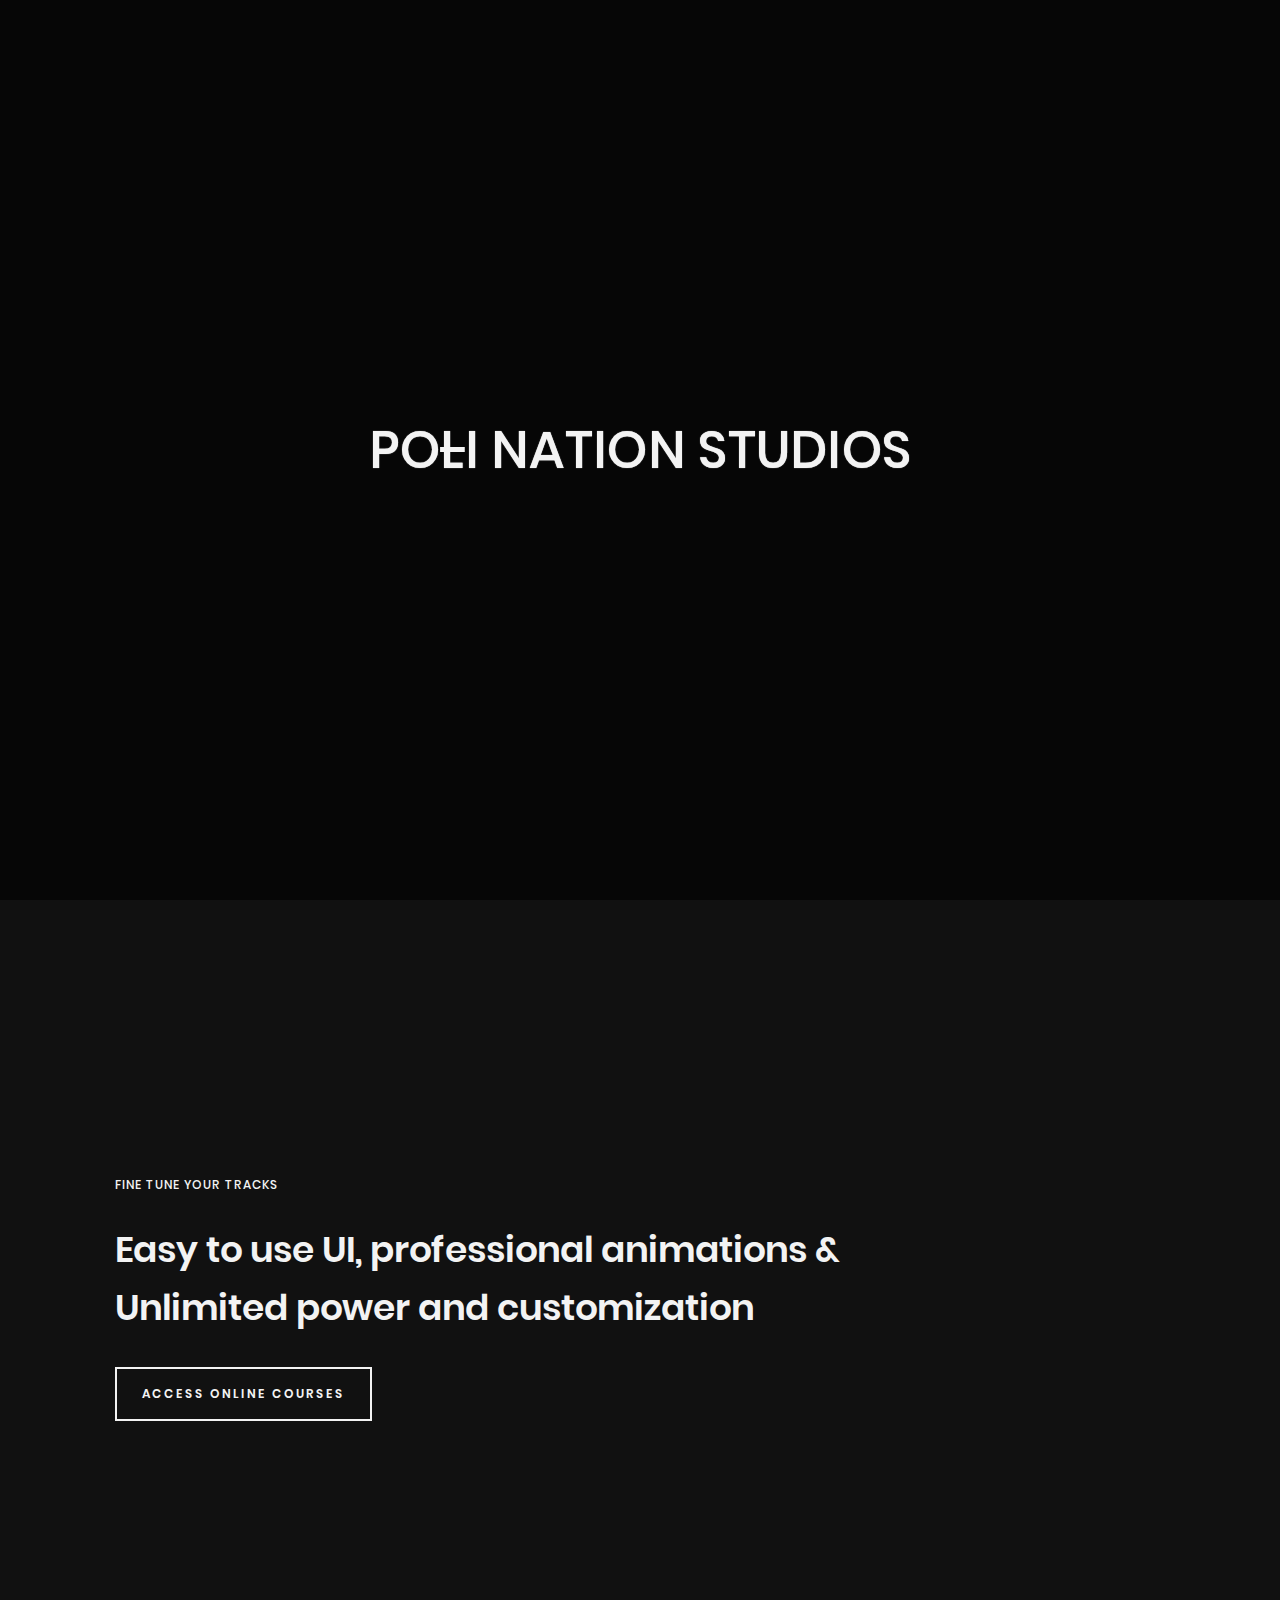
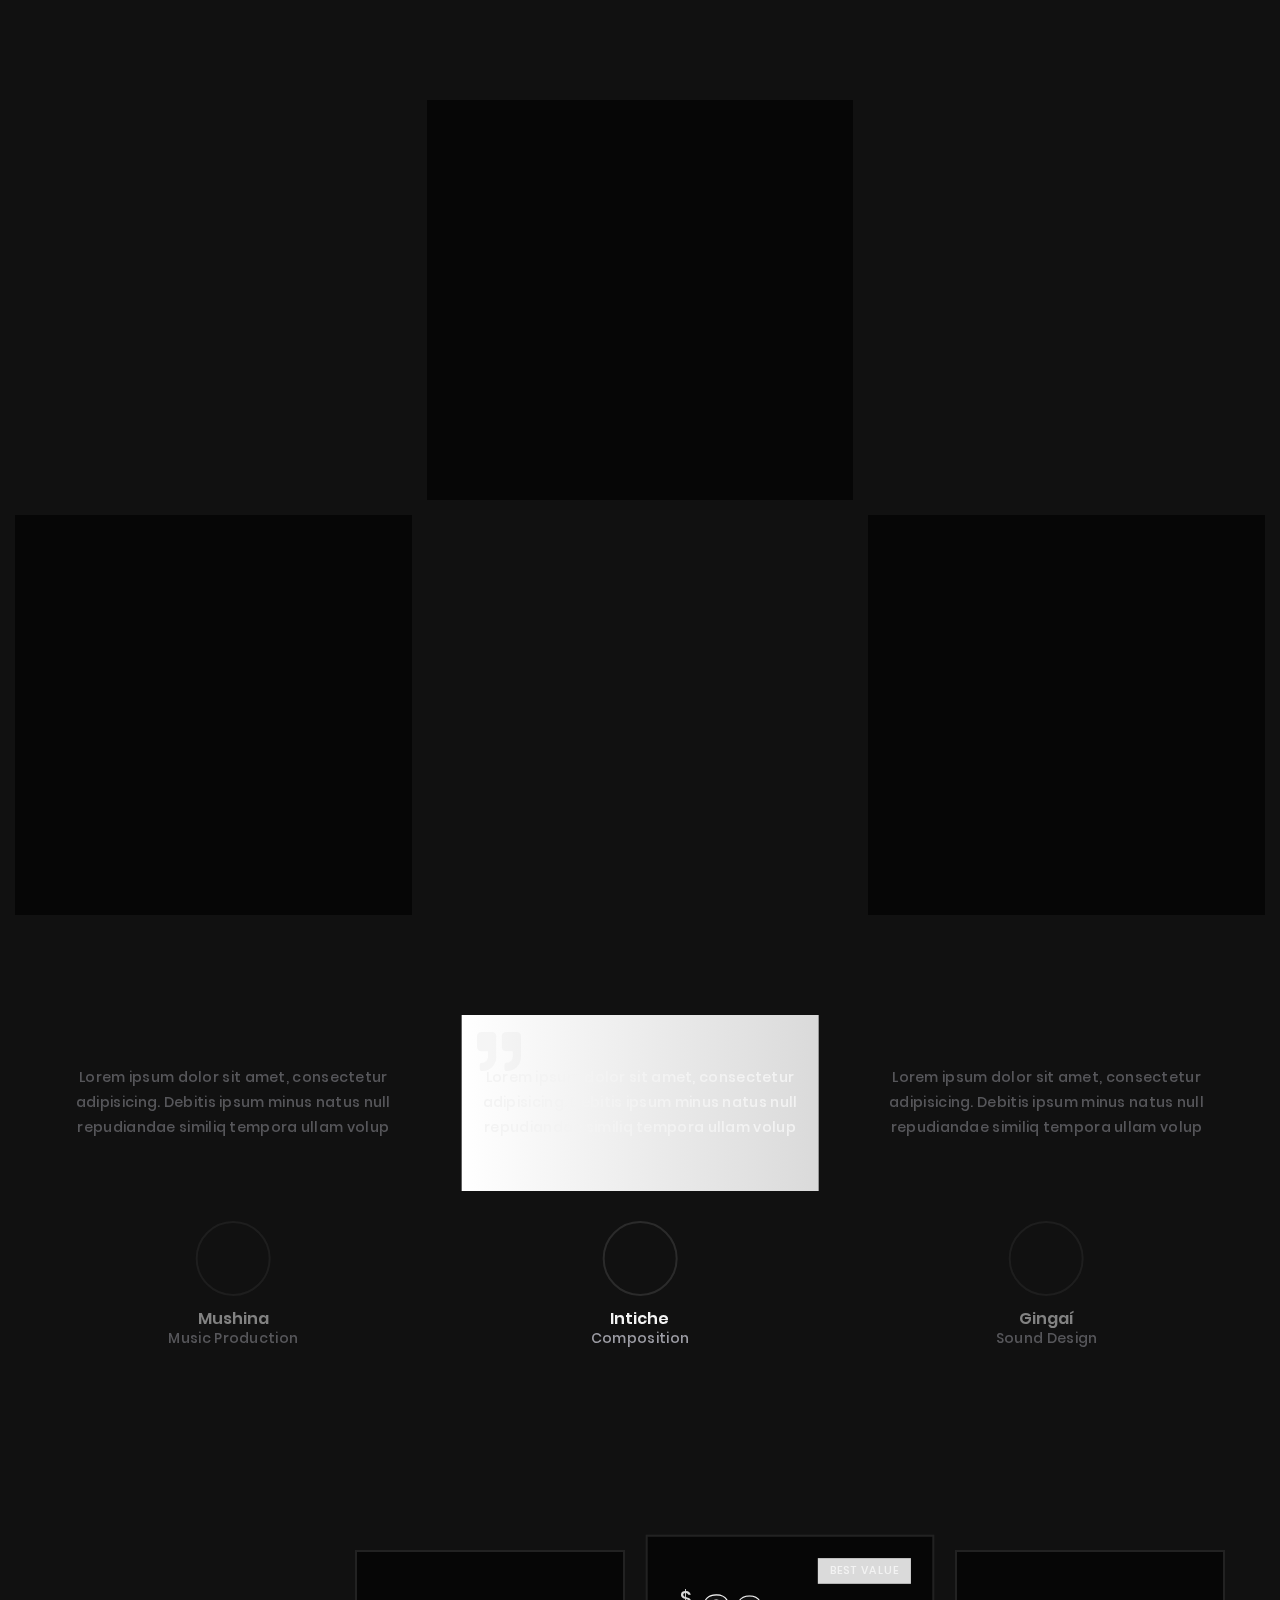
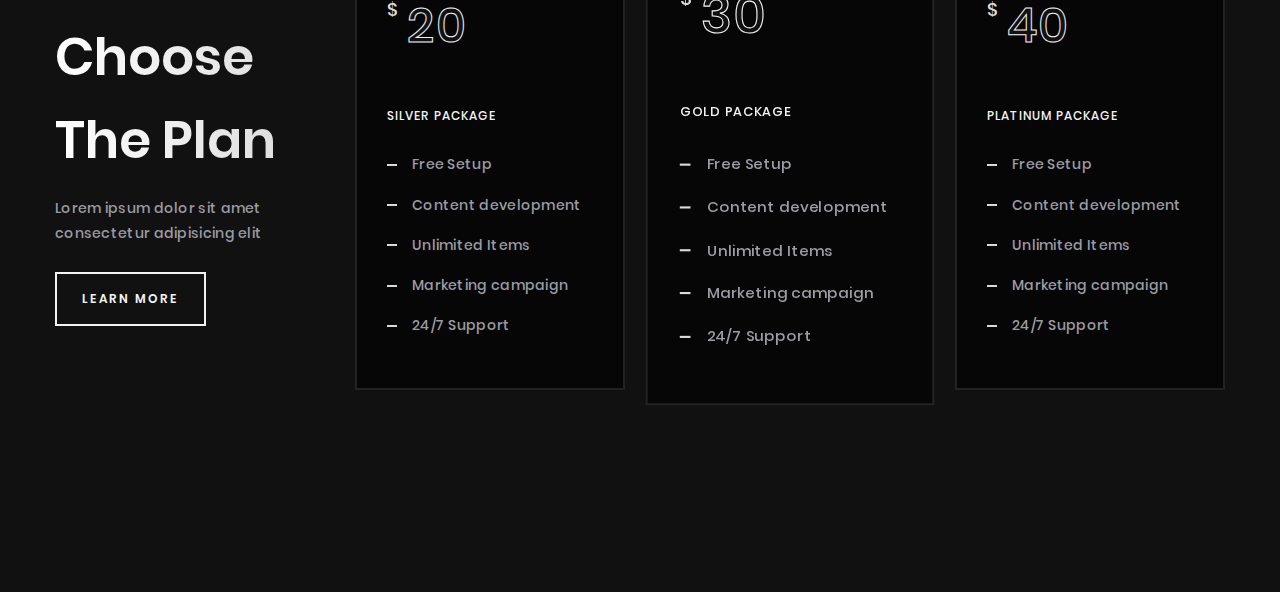
==== about.html @ a1be9262 "from template" ====
<!doctype html>
<html lang="zxx">

<head>
  <!-- HEAD START -->
  <meta charset="UTF-8">
  <meta name="viewport" content="width=device-width, initial-scale=1, maximum-scale=1">
  <meta http-equiv="x-ua-compatible" content="ie=edge">
  <meta name="apple-mobile-web-app-capable" content="yes" />
  <meta name="mobile-web-app-capable" content="yes">
  <meta name="apple-mobile-web-app-status-bar-style" content="black-transcluent">
  <meta name="format-detection" content="telephone=no">
  <title>PolliNation Studios</title>
  <!-- Font Awesome -->
  <link rel="stylesheet" href="css/font-awesome.min.css">
  <!-- Swiper -->
  <link rel="stylesheet" href="css/swiper.min.css">
  <!-- Magnific popup -->
  <link rel="stylesheet" href="css/magnific-popup.min.css">
  <!-- Plur-->
  <link rel="stylesheet" href="css/plyr.min.css">
  <!-- AOS -->
  <link rel="stylesheet" href="css/aos.min.css">
  <!-- Bootstrap-->
  <link rel="stylesheet" href="css/bootstrap.min.css">
  <!-- Jquery Ui-->
  <link rel="stylesheet" href="css/jquery-ui.min.css">
  <!-- Main css -->
  <link rel="stylesheet" href="css/main.css">
  <!-- HEAD END -->
</head>

<body>


  <!-- PAGE START -->
  <main class="page-wrapper">
    <!-- Page Loader -->
    <div class="page-loader">
      <p class="animate">Po<s>l</s>i Nation Studios</p>
    </div>
    <!-- Cursor -->
    <div class="cursor">
      <div class="cursor--inner cursor--inner-circle"></div>
      <div class="cursor--inner cursor--inner-text"></div>
    </div>
    <!-- Navbar -->
    <nav class="navigation-menu">
      <!-- LOGO -->
      <div class="inner-wrapper">
        <div class="navigation-menu--logo-wrapper navigation-button">
          <a href="index.html">
            <div class="logo-wrapper--image-wrapper">
              <img src="images/logo.png" alt="" class="img-fluid">
            </div>
          </a>
        </div>
        <div class="right-side">
          <!-- <div class="navigation-menu--sidebar-toggle navigation-button">
            <span></span>
            <span></span>
            <span></span>
          </div> -->
          <!-- <div class="navigation-menu--shopping-cart-dropdown navigation-button">
                    <div class="shopping-cart-dropdown--wrapper">
                        <div class="wrapper--shop-icon">
                            <i class="fas fa-shopping-bag"></i>
                            <p class="shop-icon--item-count">3</p>
                            <div class="wrapper--dropdown-content">
                                <ul>
                                    <li>
                                        <div class="image-wrapper">
                                            <a href="product-single.html">
                                                <img src="http://via.placeholder.com/1920x1280" alt="prod-1" class="img-fluid">
                                            </a>
                                        </div>
                                        <div class="information-side">
                                            <a href="product-single.html"><h6 class="information-side--title">IHiegger Phone</h6></a>
                                            <div class="information-side--price">
                                                <p class="price--quantity">1 x</p>
                                                <span>$49</span>
                                            </div>
                                        </div>
                                    </li>
                                    <li>
                                        <div class="image-wrapper">
                                            <a href="product-single.html">
                                                <img src="http://via.placeholder.com/1920x1280" alt="prod-1" class="img-fluid">
                                            </a>
                                        </div>
                                        <div class="information-side">
                                            <a href="product-single.html"><h6 class="information-side--title">Headphones</h6></a>
                                            <div class="information-side--price">
                                                <p class="price--quantity">2 x</p>
                                                <span>$59</span>
                                            </div>
                                        </div>
                                    </li>
                                    <li>
                                        <div class="image-wrapper">
                                            <a href="product-single.html">
                                                <img src="http://via.placeholder.com/1920x1280" alt="prod-1" class="img-fluid">
                                            </a>
                                        </div>
                                        <div class="information-side">
                                            <a href="product-single.html"><h6 class="information-side--title">Brown Watch</h6></a>
                                            <div class="information-side--price">
                                                <p class="price--quantity">1 x</p>
                                                <span>$69</span>
                                            </div>
                                        </div>
                                    </li>
                                    <li>
                                        <div class="button-wrapper">
                                            <a href="shop.html" class="button btn-type-3">Checkout</a>
                                        </div>
                                    </li>
                                </ul>
                            </div>
                        </div>
                    </div>
                </div> -->
          <!-- Toggle-->
          <div class="navigation-menu--toggle-btn navigation-button">
            <div class="toggle-btn--menu">Menu</div>
            <div class="toggle-btn--wrapper-toggles">
              <div class="wrapper-toggles--one"></div>
              <div class="wrapper-toggles--two"></div>
              <div class="wrapper-toggles--three"></div>
            </div>
          </div>
        </div>
      </div>
      <!-- Main Menu-->
      <div
        class="navigation-menu--inner-wrapper bg-size-cover bg-position-center bg-attachment-fixed overlay black-overlay"
        style="background-image: url('images/DSCF8916.jpg'); background-size: auto; background-repeat: repeat;">
        <div class="inner-wrapper--menu-wrapper">
          <ul class="menu-wrapper--menu-list active-window">
            <li class="menu-item"><a href="index.html">Home</a></li>
            <li class="menu-item"><a href="about.html">About us</a></li>
            <li class="menu-item"><a href="portfolio.html">Portfolio</a></li>
          </ul>
        </div>
      </div>
      <div class="navigation--sidebar-panel">
        <div class="sidebar-panel-toggle-close">
          <i class="fa fa-times"></i>
        </div>
        <!-- <div class="sidebar-panel--inner-wrapper">
          <h5>Your cart is empty</h5>
          <div class="button-wrapper">
            <a href="shop.html" class="button btn-type-2">Go Shopping</a>
          </div> -->
      </div>
      </div>
    </nav>
    <!-- Page Content -->
    <div class="content-page-wrapper">
      <!-- Hero-Header -->
      <header class="hero-header-about">
        <div class="swiper-container swiper-hero-type-2">
          <div class="parallax-bg overlay black-overlay"
            style="background-image:url('https://cdn.discordapp.com/attachments/931262092617584670/946848588674252840/DSCF8959.jpg')"
            data-swiper-parallax="-23%"></div>
          <div class="swiper-wrapper">
            <div class="swiper-slide">
              <div class="hero-header--hero-content">
                <div class="container">
                  <div class="hero-content--hero-wrapper">
                    <div class="hero-wrapper--content">
                      <p class="content--hero-subtitle" data-swiper-parallax="-900">we work hard, we play hard</p>
                      <h1 class="content--hero-heading" data-swiper-parallax="-600">Wide range of web promotion services
                      </h1>
                      <div class="button-wrapper" data-swiper-parallax="-300">
                        <a class="button btn-type-1" href="blog-single.html">Learn More<i
                            class="fas fa-long-arrow-alt-right"></i></a>
                      </div>
                    </div>
                    <div class="hero-content--video-wrapper">
                      <div class="video-wrapper-type-1">
                        <a class="video-toggle-type-1 video-popup" href="#video-post-1">
                          <div class="play-btn-scale">
                            <i class="fa fa-play"></i>
                          </div>
                        </a>
                        <div id="video-post-1" class="white-popup-block mfp-hide mfp-fade">
                          <div class="modal-video-box">
                            <iframe src="https://www.youtube.com/embed/Sv511KEiIJQ" allowfullscreen></iframe>
                            <button title="Close (Esc)" type="button" class="mfp-close">×</button>
                          </div>
                        </div>
                      </div>
                    </div>
                  </div>
                  <div class="hero-wrapper--news">
                    <div class="row news--news-wrap">
                      <div class="col-xl-3 col-sm-6 news-wrapper--news-column rev-block animation-element"
                        data-swiper-parallax="-300">
                        <div class="news-column--author">
                          <a href="blog-single.html">
                            <h6>John Doe</h6>
                          </a>
                        </div>
                        <div class="news--news-description">
                          <a href="blog-single.html">
                            <p>Lorem ipsum dolor sit amet, consect adipisicing elit. Molestiae</p>
                          </a>
                        </div>
                      </div>
                      <div
                        class="col-xl-3 col-sm-6 news-wrapper--news-column rev-block animation-element second-animation"
                        data-swiper-parallax="-600">
                        <div class="news-column--author">
                          <a href="blog-single.html">
                            <h6>Maria Grey</h6>
                          </a>
                        </div>
                        <div class="news--news-description">
                          <a href="blog-single.html">
                            <p>Lorem ipsum dolor sit amet, consect adipisicing elit. Molestiae</p>
                          </a>
                        </div>
                      </div>
                      <div
                        class="col-xl-3 col-sm-6 news-wrapper--news-column rev-block animation-element third-animation"
                        data-swiper-parallax="-900">
                        <div class="news-column--author">
                          <a href="blog-single.html">
                            <h6>Sarah Smith</h6>
                          </a>
                        </div>
                        <div class="news--news-description">
                          <a href="blog-single.html">
                            <p>Lorem ipsum dolor sit amet, consect adipisicing elit. Molestiae</p>
                          </a>
                        </div>
                      </div>
                      <div
                        class="col-xl-3 col-sm-6 news-wrapper--news-column rev-block animation-element fourth-animation mb-0"
                        data-swiper-parallax="-1200">
                        <div class="news-column--author">
                          <a href="blog-single.html">
                            <h6>Cory Brook</h6>
                          </a>
                        </div>
                        <div class="news--news-description">
                          <a href="blog-single.html">
                            <p>Lorem ipsum dolor sit amet, consect adipisicing elit. Molestiae</p>
                          </a>
                        </div>
                      </div>
                    </div>
                  </div>
                </div>
              </div>
            </div>
            <div class="swiper-slide">
              <div class="hero-header--hero-content">
                <div class="container">
                  <div class="hero-content--hero-wrapper">
                    <div class="hero-wrapper--content">
                      <p class="content--hero-subtitle" data-swiper-parallax="-900">Don’t worry, you’re in safe hands
                      </p>
                      <h1 class="content--hero-heading" data-swiper-parallax="-600">We're your front-end focused partner
                      </h1>
                      <div class="button-wrapper" data-swiper-parallax="-300">
                        <a class="button btn-type-1" href="blog-single.html">Learn More<i
                            class="fas fa-long-arrow-alt-right"></i></a>
                      </div>
                    </div>
                    <div class="hero-content--video-wrapper">
                      <div class="video-wrapper-type-1">
                        <a class="video-toggle-type-1 video-popup" href="#video-post-1">
                          <div class="play-btn-scale">
                            <i class="fa fa-play"></i>
                          </div>
                        </a>
                        <div id="video-post-2" class="white-popup-block mfp-hide mfp-fade">
                          <div class="modal-video-box">
                            <iframe src="https://www.youtube.com/embed/Sv511KEiIJQ" allowfullscreen></iframe>
                            <button title="Close (Esc)" type="button" class="mfp-close">×</button>
                          </div>
                        </div>
                      </div>
                    </div>
                  </div>
                  <div class="hero-wrapper--news">
                    <div class="row news--news-wrap">
                      <div class="col-xl-3 col-sm-6 news-wrapper--news-column rev-block animation-element"
                        data-swiper-parallax="-300">
                        <div class="news-column--author">
                          <a href="blog-single.html">
                            <h6>John Doe</h6>
                          </a>
                        </div>
                        <div class="news--news-description">
                          <a href="blog-single.html">
                            <p>Lorem ipsum dolor sit amet, consect adipisicing elit. Molestiae</p>
                          </a>
                        </div>
                      </div>
                      <div
                        class="col-xl-3 col-sm-6 news-wrapper--news-column rev-block animation-element second-animation"
                        data-swiper-parallax="-600">
                        <div class="news-column--author">
                          <a href="blog-single.html">
                            <h6>Maria Grey</h6>
                          </a>
                        </div>
                        <div class="news--news-description">
                          <a href="blog-single.html">
                            <p>Lorem ipsum dolor sit amet, consect adipisicing elit. Molestiae</p>
                          </a>
                        </div>
                      </div>
                      <div
                        class="col-xl-3 col-sm-6 news-wrapper--news-column rev-block animation-element third-animation"
                        data-swiper-parallax="-900">
                        <div class="news-column--author">
                          <a href="blog-single.html">
                            <h6>Sarah Smith</h6>
                          </a>
                        </div>
                        <div class="news--news-description">
                          <a href="blog-single.html">
                            <p>Lorem ipsum dolor sit amet, consect adipisicing elit. Molestiae</p>
                          </a>
                        </div>
                      </div>
                      <div
                        class="col-xl-3 col-sm-6 news-wrapper--news-column rev-block animation-element fourth-animation mb-0"
                        data-swiper-parallax="-1200">
                        <div class="news-column--author">
                          <a href="blog-single.html">
                            <h6>Cory Brook</h6>
                          </a>
                        </div>
                        <div class="news--news-description">
                          <a href="blog-single.html">
                            <p>Lorem ipsum dolor sit amet, consect adipisicing elit. Molestiae</p>
                          </a>
                        </div>
                      </div>
                    </div>
                  </div>
                </div>
              </div>
            </div>
            <div class="swiper-slide">
              <div class="hero-header--hero-content">
                <div class="container">
                  <div class="hero-content--hero-wrapper">
                    <div class="hero-wrapper--content">
                      <p class="content--hero-subtitle" data-swiper-parallax="-900">Find more ideas for your projects
                      </p>
                      <h1 class="content--hero-heading" data-swiper-parallax="-600">We offer a full range of digital
                        marketing</h1>
                      <div class="button-wrapper" data-swiper-parallax="-300">
                        <a class="button btn-type-1" href="blog-single.html">Learn More<i
                            class="fas fa-long-arrow-alt-right"></i></a>
                      </div>
                    </div>
                    <div class="hero-content--video-wrapper">
                      <div class="video-wrapper-type-1">
                        <a class="video-toggle-type-1 video-popup" href="#video-post-1">
                          <div class="play-btn-scale">
                            <i class="fa fa-play"></i>
                          </div>
                        </a>
                        <div id="video-post-3" class="white-popup-block mfp-hide mfp-fade">
                          <div class="modal-video-box">
                            <iframe src="https://www.youtube.com/embed/Sv511KEiIJQ" allowfullscreen></iframe>
                            <button title="Close (Esc)" type="button" class="mfp-close">×</button>
                          </div>
                        </div>
                      </div>
                    </div>
                  </div>
                  <div class="hero-wrapper--news">
                    <div class="row news--news-wrap">
                      <div class="col-xl-3 col-sm-6 news-wrapper--news-column rev-block animation-element"
                        data-swiper-parallax="-300">
                        <div class="news-column--author">
                          <a href="blog-single.html">
                            <h6>John Doe</h6>
                          </a>
                        </div>
                        <div class="news--news-description">
                          <a href="blog-single.html">
                            <p>Lorem ipsum dolor sit amet, consect adipisicing elit. Molestiae</p>
                          </a>
                        </div>
                      </div>
                      <div
                        class="col-xl-3 col-sm-6 news-wrapper--news-column rev-block animation-element second-animation"
                        data-swiper-parallax="-600">
                        <div class="news-column--author">
                          <a href="blog-single.html">
                            <h6>Maria Grey</h6>
                          </a>
                        </div>
                        <div class="news--news-description">
                          <a href="blog-single.html">
                            <p>Lorem ipsum dolor sit amet, consect adipisicing elit. Molestiae</p>
                          </a>
                        </div>
                      </div>
                      <div
                        class="col-xl-3 col-sm-6 news-wrapper--news-column rev-block animation-element third-animation"
                        data-swiper-parallax="-900">
                        <div class="news-column--author">
                          <a href="blog-single.html">
                            <h6>Sarah Smith</h6>
                          </a>
                        </div>
                        <div class="news--news-description">
                          <a href="blog-single.html">
                            <p>Lorem ipsum dolor sit amet, consect adipisicing elit. Molestiae</p>
                          </a>
                        </div>
                      </div>
                      <div
                        class="col-xl-3 col-sm-6 news-wrapper--news-column rev-block animation-element fourth-animation mb-0"
                        data-swiper-parallax="-1200">
                        <div class="news-column--author">
                          <a href="blog-single.html">
                            <h6>Cory Brook</h6>
                          </a>
                        </div>
                        <div class="news--news-description">
                          <a href="blog-single.html">
                            <p>Lorem ipsum dolor sit amet, consect adipisicing elit. Molestiae</p>
                          </a>
                        </div>
                      </div>
                    </div>
                  </div>
                </div>
              </div>
            </div>
          </div>
          <div class="swiper-button-prev-about"></div>
          <div class="swiper-button-next-about"></div>
        </div>
      </header>
      <!-- About quote -->
      <section class="about-section large-section">
        <div class="container">
          <div class="row">
            <div class="col">
              <div class="about-section--inner-wrapper">
                <div class="inner-wrapper--content-wrapper">
                  <div class="content-wrapper--quote-wrapper">
                    <div class="quote-wrapper--subtitle">
                      Fine tune your tracks
                    </div>
                    <div class="content-wrapper--title">
                      <h3>Easy to use UI, professional animations & Unlimited power and customization</h3>
                    </div>
                    <div class="button-wrapper">
                      <a class="button btn-type-2" href="index.html">Access online courses</a>
                    </div>
                  </div>
                </div>
                <div class="inner-wrapper--image-wrapper bg-size-cover bg-position-center"
                  style="background-image: url('https://cdn.discordapp.com/attachments/931262092617584670/946848247920615484/DSCF8947.jpg')">
                </div>
              </div>
            </div>
          </div>
        </div>
      </section>
      <!-- Info Banners-->
      <section class="info-banners-section">
        <div class="info-banners-type-1">
          <div class="container-fluid">
            <div class="row">
              <div class="col-xl-4">
                <div class="image-wrapper bg-size-cover bg-position-center"
                  style="background-image: url('https://static.wixstatic.com/media/e67b36_6e2a6144dbae4e78b1b3712f1353c117~mv2.jpg/v1/fill/w_1024,h_768,al_c,q_85,enc_auto/e67b36_6e2a6144dbae4e78b1b3712f1353c117~mv2.jpg')"></div>
              </div>
              <div class="col-xl-4 content-wrapper responsive-padding">
                <div class="black-background">
                  <div class="content-wrapper--content" data-aos="zoom-in" data-aos-delay="100"
                    data-aos-anchor-placement="top-bottom" data-aos-easing="ease-in-out" data-aos-duration="700">
                    <div class="content--number-wrapper heading-stroke">
                      <span>01</span>
                    </div>
                    <div class="content--description-wrapper">
                      <h5>Conscious Gatherings</h5>
                      <p>Lorem ipsum dolor suscipit sit sunt ame consectetur adipisicing. Earum consect</p>
                      <a href="blog-single.html" class="content-wrapper--link">
                        <p>Learn more</p>
                        <i class="fa fa-long-arrow-alt-right"></i>
                      </a>
                    </div>
                  </div>
                </div>
              </div>
              <div class="col-xl-4 info-banners-type-1--image-inner-wrapper">
                <div class="image-wrapper bg-size-cover bg-position-center"
                  style="background-image: url('https://static.wixstatic.com/media/e67b36_99efff871ff1436981b50fa97452399b~mv2.jpg/v1/fill/w_1024,h_768,al_c,q_85,enc_auto/e67b36_99efff871ff1436981b50fa97452399b~mv2.jpg')"></div>
              </div>
            </div>
            <div class="row second-row">
              <div class="col-xl-4 content-wrapper">
                <div class="black-background">
                  <div class="content-wrapper--content" data-aos="zoom-in" data-aos-delay="250"
                    data-aos-anchor-placement="top-bottom" data-aos-easing="ease-in-out" data-aos-duration="700">
                    <div class="content--number-wrapper heading-stroke">
                      <span>02</span>
                    </div>
                    <div class="content--description-wrapper">
                      <h5>Music Retreats</h5>
                      <p>Lorem ipsum dolor suscipit sit sunt ame consectetur adipisicing. Earum consect</p>
                      <a href="blog-single.html" class="content-wrapper--link">
                        <p>Learn more</p>
                        <i class="fa fa-long-arrow-alt-right"></i>
                      </a>
                    </div>
                  </div>
                </div>
              </div>
              <div class="col-xl-4 responsive-padding">
                <div class="image-wrapper bg-size-cover bg-position-center"
                  style="background-image: url('https://static.wixstatic.com/media/e67b36_7b329c564df14a1da469c50195173c81~mv2.jpg/v1/fill/w_1024,h_768,al_c,q_85,enc_auto/e67b36_7b329c564df14a1da469c50195173c81~mv2.jpg')"></div>
              </div>
              <div class="col-xl-4 content-wrapper">
                <div class="black-background">
                  <div class="content-wrapper--content" data-aos="zoom-in" data-aos-delay="350"
                    data-aos-anchor-placement="top-bottom" data-aos-easing="ease-in-out" data-aos-duration="700">
                    <div class="content--number-wrapper heading-stroke">
                      <span>03</span>
                    </div>
                    <div class="content--description-wrapper">
                      <h5>Ecstatic Dance</h5>
                      <p>Lorem ipsum dolor suscipit sit sunt ame consectetur adipisicing. Earum consect</p>
                      <a href="blog-single.html" class="content-wrapper--link">
                        <p>Learn more</p>
                        <i class="fa fa-long-arrow-alt-right"></i>
                      </a>
                    </div>
                  </div>
                </div>
              </div>
            </div>
          </div>
        </div>
      </section>

      <!-- Services -->
      <!-- <section class="services-about-section">
        <div class="container">
          <div class="row services-section--inner-wrapper">
            <div class="col-xl-3 section-heading padding-right">
              <h2 class="section-heading--title">
                Our Services
              </h2>
              <p class="section-heading--subtitle">
                Lorem ipsum dolor sit amet consectetur adipisicing elit
              </p>
              <div class="button-wrapper">
                <a class="button btn-type-2" href="product-single.html">Learn more</a>
              </div>
            </div>
            <div class="col-xl-9">
              <div class="row services-type-3">
                <div class="col-md-6">
                  <div class="services-type-3--inner-wrapper">
                    <div class="inner-wrapper--services-box">
                      <div class="services-box--content">
                        <i class="fas fa-space-shuttle"></i>
                        <h5>Super Fresh</h5>
                        <p>Lorem ipsum dolor sit amet, consectetur adipisici elite. Asperiores cupiditate eius esse
                          minus neque</p>
                      </div>
                    </div>
                  </div>
                </div>
                <div class="col-md-6">
                  <div class="services-type-3--inner-wrapper">
                    <div class="inner-wrapper--services-box">
                      <div class="services-box--content">
                        <i class="fab fa-napster"></i>
                        <h5>Media Planning</h5>
                        <p>Lorem ipsum dolor sit amet, consectetur adipisici elite. Asperiores cupiditate eius esse
                          minus neque</p>
                      </div>
                    </div>
                  </div>
                </div>
                <div class="col-md-6">
                  <div class="services-type-3--inner-wrapper">
                    <div class="inner-wrapper--services-box">
                      <div class="services-box--content">
                        <i class="fas fa-candy-cane"></i>
                        <h5>There For You</h5>
                        <p>Lorem ipsum dolor sit amet, consectetur adipisici elite. Asperiores cupiditate eius esse
                          minus neque</p>
                      </div>
                    </div>
                  </div>
                </div>
                <div class="col-md-6">
                  <div class="services-type-3--inner-wrapper mb-0">
                    <div class="inner-wrapper--services-box">
                      <div class="services-box--content">
                        <i class="fas fa-brain"></i>
                        <h5>Element Library</h5>
                        <p>Lorem ipsum dolor sit amet, consectetur adipisici elite. Asperiores cupiditate eius esse
                          minus neque</p>
                      </div>
                    </div>
                  </div>
                </div>
              </div>
            </div>
          </div>
        </div>
      </section> -->

      <!-- 3d hover images -->
      <!-- <section class="hover-images-section portfolio-metro">
        <div class="four-column-container">
          <div class="grid" data-grid-layout-mode="packery">
            <div class="grid--grid-item grid--grid-item-50">
              <div class="hover-images">
                <div class="grid-item--grid-inner tilt-wrapper" data-tilt-value="10" data-tilt-speed="1200"
                  data-tilt-scale="1" data-tilt-perspective="1300">
                  <img src="http://via.placeholder.com/1920x1280" class="img-fluid" alt="">
                  <a class="grid-inner--description-wrapper grid-inner--description-wrapper--big-image"
                    href="index.html">
                    <div class="description-wrapper--content">
                      <h5>Dancing Woman</h5>
                      <p>Learning to move</p>
                    </div>
                  </a>
                </div>
              </div>
            </div>
            <div class="grid--grid-item grid--grid-item-25">
              <div class="hover-images">
                <div class="grid-item--grid-inner tilt-wrapper" data-tilt-value="8" data-tilt-speed="1200"
                  data-tilt-scale="1" data-tilt-perspective="1300">
                  <img src="http://via.placeholder.com/1920x1280" class="img-fluid" alt="">
                  <a class="grid-inner--description-wrapper grid-inner--description-wrapper--small-image"
                    href="index.html">
                    <div class="description-wrapper--content">
                      <h5>Dark City</h5>
                      <p>Let's go for a walk</p>
                    </div>
                  </a>
                </div>
              </div>
            </div>
            <div class="grid--grid-item grid--grid-item-25">
              <div class="hover-images">
                <div class="grid-item--grid-inner tilt-wrapper" data-tilt-value="8" data-tilt-speed="1200"
                  data-tilt-scale="1" data-tilt-perspective="1300">
                  <img src="http://via.placeholder.com/1920x1280" class="img-fluid" alt="">
                  <a class="grid-inner--description-wrapper grid-inner--description-wrapper--small-image"
                    href="index.html">
                    <div class="description-wrapper--content">
                      <h5>Street Lights</h5>
                      <p>Looking at the landscape</p>
                    </div>
                  </a>
                </div>
              </div>
            </div>
            <div class="grid--grid-item grid--grid-item-25">
              <div class="hover-images">
                <div class="grid-item--grid-inner tilt-wrapper" data-tilt-value="8" data-tilt-speed="1200"
                  data-tilt-scale="1" data-tilt-perspective="1300">
                  <img src="http://via.placeholder.com/1920x1280" class="img-fluid" alt="">
                  <a class="grid-inner--description-wrapper grid-inner--description-wrapper--small-image"
                    href="index.html">
                    <div class="description-wrapper--content">
                      <h5>Lonely chairs</h5>
                      <p>Won't leave alone</p>
                    </div>
                  </a>
                </div>
              </div>
            </div>
            <div class="grid--grid-item grid--grid-item-25">
              <div class="hover-images">
                <div class="grid-item--grid-inner tilt-wrapper" data-tilt-value="8" data-tilt-speed="1200"
                  data-tilt-scale="1" data-tilt-perspective="1300">
                  <img src="http://via.placeholder.com/1920x1280" class="img-fluid" alt="">
                  <a class="grid-inner--description-wrapper grid-inner--description-wrapper--small-image"
                    href="index.html">
                    <div class="description-wrapper--content">
                      <h5>Highest mountain</h5>
                      <p>I don't like climbing</p>
                    </div>
                  </a>
                </div>
              </div>
            </div>
          </div>
        </div>
      </section> -->

      <!-- 2 Sides Section-->
      <!-- <section class="two-sides-section pt-0">
        <div class="container-fluid">
          <div class="row two-sides-section--inner-wrapper">
            <div class="col-md-5 col-sm-12 inner-wrapper--content-wrapper left-side">
              <div class="content-wrapper--description-box">
                <div class="description-box--description" data-aos="fade-up" data-aos-delay="100"
                  data-aos-anchor-placement="top-bottom" data-aos-easing="ease-in-out" data-aos-duration="700">
                  <h3>Design Quality</h3>
                  <p>Lorem ipsum dolor sit amet, consectetur adipisicing elit. Dicta, saepe voluptates. Amet eius harum
                    hic iusto omnis. Dignissimos dolor maiores officia possimus qui quia rem</p>
                  <div class="button-wrapper">
                    <a class="button btn-type-1" href="index.html">Explore Norto</a>
                  </div>
                </div>
              </div>
            </div>
            <div class="col-md-7 col-sm-12">
              <div class="inner-wrapper--image-wrapper bg-position-center bg-size-cover"
                style="background-image: url('http://via.placeholder.com/1920x1280')"></div>
            </div>
          </div>
        </div>
      </section> -->

      <!-- 2 Sides Section-->
      <!-- <section class="two-sides-section">
        <div class="container-fluid">
          <div class="row two-sides-section--inner-wrapper">
            <div class="col-md-7 col-sm-12">
              <div class="inner-wrapper--image-wrapper bg-position-center bg-size-cover"
                style="background-image: url('http://via.placeholder.com/1920x1280')"></div>
            </div>
            <div class="col-md-5 col-sm-12 inner-wrapper--content-wrapper right-side">
              <div class="content-wrapper--description-box">
                <div class="description-box--description" data-aos="fade-up" data-aos-delay="200"
                  data-aos-anchor-placement="top-bottom" data-aos-easing="ease-in-out" data-aos-duration="700">
                  <h3>Powerful Options</h3>
                  <p>Lorem ipsum dolor sit amet, consectetur adipisicing elit. Dicta, saepe voluptates. Amet eius harum
                    hic iusto omnis. Dignissimos dolor maiores officia possimus qui quia rem</p>
                  <div class="button-wrapper">
                    <a class="button btn-type-1" href="index.html">Explore Norto</a>
                  </div>
                </div>
              </div>
            </div>
          </div>
        </div>
      </section> -->

      <!-- Team section -->
      <!-- <section class="team black-section">
        <div class="container-fluid">
          <div class="team-type-1 row">
            <div class="col-lg-3 col-md-6 team-type-1--team-wrappper">
              <div class="member-wrapper">
                <div class="member-wrapper--img-wrapper">
                  <img src="http://via.placeholder.com/1920x1280" alt="" class="img-fluid">
                </div>
                <div class="member-wrapper--member-description">
                  <div class="member-description--content-wrapper">
                    <div class="content-wrapper--content">
                      <div class="content--author-wrapper">
                        <p class="content--position">Developer</p>
                        <h5 class="content--name">Sarah Smith</h5>
                      </div>
                      <div class="content--social-wrapper">
                        <a class="social-wrapper--social-box" href="index.html"><i class="fab fa-facebook-f"></i></a>
                        <a class="social-wrapper--social-box" href="index.html"><i class="fab fa-twitter"></i></a>
                        <a class="social-wrapper--social-box" href="index.html"><i class="fab fa-google-plus-g"></i></a>
                        <a class="social-wrapper--social-box" href="index.html"><i class="fab fa-linkedin-in"></i></a>
                        <a class="social-wrapper--social-box" href="index.html"><i class="fab fa-instagram"></i></a>
                      </div>
                    </div>
                  </div>
                </div>
              </div>
            </div>
            <div class="col-lg-3 col-md-6 team-type-1--team-wrappper">
              <div class="member-wrapper">
                <div class="member-wrapper--img-wrapper">
                  <img src="http://via.placeholder.com/1920x1280" alt="" class="img-fluid">
                </div>
                <div class="member-wrapper--member-description">
                  <div class="member-description--content-wrapper">
                    <div class="content-wrapper--content">
                      <div class="content--author-wrapper">
                        <p class="content--position">Director</p>
                        <h5 class="content--name">John Doe</h5>
                      </div>
                      <div class="content--social-wrapper">
                        <a class="social-wrapper--social-box" href="index.html"><i class="fab fa-facebook-f"></i></a>
                        <a class="social-wrapper--social-box" href="index.html"><i class="fab fa-twitter"></i></a>
                        <a class="social-wrapper--social-box" href="index.html"><i class="fab fa-google-plus-g"></i></a>
                        <a class="social-wrapper--social-box" href="index.html"><i class="fab fa-linkedin-in"></i></a>
                        <a class="social-wrapper--social-box" href="index.html"><i class="fab fa-instagram"></i></a>
                      </div>
                    </div>
                  </div>
                </div>
              </div>
            </div>
            <div class="col-lg-3 col-md-6 team-type-1--team-wrappper">
              <div class="member-wrapper">
                <div class="member-wrapper--img-wrapper">
                  <img src="http://via.placeholder.com/1920x1280" alt="" class="img-fluid">
                </div>
                <div class="member-wrapper--member-description">
                  <div class="member-description--content-wrapper">
                    <div class="content-wrapper--content">
                      <div class="content--author-wrapper">
                        <p class="content--position">Designer</p>
                        <h5 class="content--name">Kate Maruv</h5>
                      </div>
                      <div class="content--social-wrapper">
                        <a class="social-wrapper--social-box" href="index.html"><i class="fab fa-facebook-f"></i></a>
                        <a class="social-wrapper--social-box" href="index.html"><i class="fab fa-twitter"></i></a>
                        <a class="social-wrapper--social-box" href="index.html"><i class="fab fa-google-plus-g"></i></a>
                        <a class="social-wrapper--social-box" href="index.html"><i class="fab fa-linkedin-in"></i></a>
                        <a class="social-wrapper--social-box" href="index.html"><i class="fab fa-instagram"></i></a>
                      </div>
                    </div>
                  </div>
                </div>
              </div>
            </div>
            <div class="col-lg-3 col-md-6 team-type-1--team-wrappper">
              <div class="member-wrapper">
                <div class="member-wrapper--img-wrapper">
                  <img src="http://via.placeholder.com/1920x1280" alt="" class="img-fluid">
                </div>
                <div class="member-wrapper--member-description">
                  <div class="member-description--content-wrapper">
                    <div class="content-wrapper--content">
                      <div class="content--author-wrapper">
                        <p class="content--position">Manager</p>
                        <h5 class="content--name">Lina Black</h5>
                      </div>
                      <div class="content--social-wrapper">
                        <a class="social-wrapper--social-box" href="index.html"><i class="fab fa-facebook-f"></i></a>
                        <a class="social-wrapper--social-box" href="index.html"><i class="fab fa-twitter"></i></a>
                        <a class="social-wrapper--social-box" href="index.html"><i class="fab fa-google-plus-g"></i></a>
                        <a class="social-wrapper--social-box" href="index.html"><i class="fab fa-linkedin-in"></i></a>
                        <a class="social-wrapper--social-box" href="index.html"><i class="fab fa-instagram"></i></a>
                      </div>
                    </div>
                  </div>
                </div>
              </div>
            </div>
          </div>
        </div>
      </section> -->

      <!-- Recent posts -->
      <!-- <section class="recent-posts-section">
        <div class="container">
          <div class="row">
            <div class="col-lg-4 col-sm-12">
              <div class="recent-posts-type-2" style="background-image: url('http://via.placeholder.com/1920x1280')">
                <div class="recent-posts-wrapper--content-wrapper">
                  <div class="content-wrapper--content">
                    <a href="blog-single.html">
                      <h3>Powerful tools</h3>
                    </a>
                    <p>Lorem ipsum dolor sit amet, consectetur adipisicing elit. Aspernatur consequatur cumque
                      dignissimos dolor, eos itaquebi</p>
                  </div>
                  <a href="blog-single.html" class="content-wrapper--link">
                    <p>Read more</p>
                    <i class="fa fa-long-arrow-alt-right"></i>
                  </a>
                </div>
              </div>
            </div>
            <div class="col-lg-4 col-sm-12">
              <div class="recent-posts-type-2" style="background-image: url('http://via.placeholder.com/1920x1280')">
                <div class="recent-posts-wrapper--content-wrapper">
                  <div class="content-wrapper--content">
                    <a href="blog-single.html">
                      <h3>Norto Plugins</h3>
                    </a>
                    <p>Lorem ipsum dolor sit amet, consectetur adipisicing elit. Aspernatur consequatur cumque
                      dignissimos dolor, eos itaquebi</p>
                  </div>
                  <a href="blog-single.html" class="content-wrapper--link">
                    <p>Read more</p>
                    <i class="fa fa-long-arrow-alt-right"></i>
                  </a>
                </div>
              </div>
            </div>
            <div class="col-lg-4 col-sm-12">
              <div class="recent-posts-type-2 mb-0"
                style="background-image: url('http://via.placeholder.com/1920x1280')">
                <div class="recent-posts-wrapper--content-wrapper">
                  <div class="content-wrapper--content">
                    <a href="blog-single.html">
                      <h3>Live Support</h3>
                    </a>
                    <p>Lorem ipsum dolor sit amet, consectetur adipisicing elit. Aspernatur consequatur cumque
                      dignissimos dolor, eos itaquebi</p>
                  </div>
                  <a href="blog-single.html" class="content-wrapper--link">
                    <p>Read more</p>
                    <i class="fa fa-long-arrow-alt-right"></i>
                  </a>
                </div>
              </div>
            </div>
          </div>
        </div>
      </section> -->

      <!-- Testimonials slider -->
      <section class="testimonials-slider large-section">
        <div class="testimonials-type-2">
          <div class="container">
            <div class="swiper-container testimonials-slider-type-2">
              <div class="swiper-wrapper">
                <div class="swiper-slide">
                  <div class="testimolials-slider-type-2--testimonials-wrapper">
                    <div class="testimonials-wrapper--review">
                      <p>Lorem ipsum dolor sit amet, consectetur adipisicing. Debitis ipsum minus natus null repudiandae
                        similiq tempora ullam volup</p>
                    </div>
                    <div class="testimonials-wrapper--author-wrapper">
                      <div class="author-wrapper--author">
                        <div class="author--img-wrapper">
                          <img src="https://jk-studio-dev.com/templates/norto/images/team/team-1.jpg" alt="" class="img-fluid">
                        </div>
                        <h6>Intiche</h6>
                        <p>Composition</p>
                      </div>
                    </div>
                  </div>
                </div>
                <div class="swiper-slide">
                  <div class="testimolials-slider-type-2--testimonials-wrapper">
                    <div class="testimonials-wrapper--review">
                      <p>Lorem ipsum dolor sit amet, consectetur adipisicing. Debitis ipsum minus natus null repudiandae
                        similiq tempora ullam volup</p>
                    </div>
                    <div class="testimonials-wrapper--author-wrapper">
                      <div class="author-wrapper--author">
                        <div class="author--img-wrapper">
                          <img src="https://jk-studio-dev.com/templates/norto/images/team/team-2.jpg" alt="" class="img-fluid">
                        </div>
                        <h6>Gingaí</h6>
                        <p>Sound Design</p>
                      </div>
                    </div>
                  </div>
                </div>
                <div class="swiper-slide">
                  <div class="testimolials-slider-type-2--testimonials-wrapper">
                    <div class="testimonials-wrapper--review">
                      <p>Lorem ipsum dolor sit amet, consectetur adipisicing. Debitis ipsum minus natus null repudiandae
                        similiq tempora ullam volup</p>
                    </div>
                    <div class="testimonials-wrapper--author-wrapper">
                      <div class="author-wrapper--author">
                        <div class="author--img-wrapper">
                          <img src="https://jk-studio-dev.com/templates/norto/images/team/team-3.jpg" alt="" class="img-fluid">
                        </div>
                        <h6>Mushina</h6>
                        <p>Music Production</p>
                      </div>
                    </div>
                  </div>
                </div>
              </div>
            </div>
          </div>
        </div>
      </section>
      <!-- Counters -->
      <!-- <section class="counters large-section bg-size-cover bg-position-center overlay bg-attachment-fixed black-overlay"
        style="background-image: url('http://via.placeholder.com/1920x1280')">
        <div class="counters-type-1">
          <div class="container-fluid">
            <div class="row counters-wrapper counters-list-wrapper" data-animation-type="fade"
              data-animation-duration="3">
              <div class="col-sm-6 col-lg-3 counter-box inner-wrapper--counter-wrapper">
                <span class="counter--value" data-counter-value="423">0</span>
                <p class="counter-box--title-counter">Project Done</p>
              </div>
              <div class="col-sm-6 col-lg-3 counter-box inner-wrapper--counter-wrapper">
                <span class="counter--value" data-counter-value="397">0</span>
                <p class="counter-box--title-counter">Happy Clients</p>
              </div>
              <div class="col-md-6 col-lg-3 counter-box inner-wrapper--counter-wrapper">
                <span class="counter--value" data-counter-value="119">0</span>
                <p class="counter-box--title-counter">Awards Won</p>
              </div>
              <div class="col-sm-6 col-lg-3 counter-box inner-wrapper--counter-wrapper">
                <span class="counter--value" data-counter-value="399">0</span>
                <p class="counter-box--title-counter">Photos Taken</p>
              </div>
            </div>
          </div>
        </div>
      </section> -->
      
      <!-- Pricing tables -->
      <section class="pricing-tables-section">
        <div class="container">
          <div class="row pricing-tables-section--wrapper">
            <div class="col-xl-3 section-heading padding-right">
              <h2 class="section-heading--title">
                Choose The Plan
              </h2>
              <p class="section-heading--subtitle">
                Lorem ipsum dolor sit amet consectetur adipisicing elit
              </p>
              <div class="button-wrapper">
                <a class="button btn-type-2" href="product-single.html">Learn more</a>
              </div>
            </div>
            <div class="col-xl-9">
              <div class="row pricing-tables-type-1">
                <div class="col-xl-4 col-lg-6">
                  <a href="about.html">
                    <div class="pricing-table-wrapper--pricing-table">

                      <div class="pricing-table--pricing-header heading-stroke">
                        <p>$</p> <span class="pricing-header--price">20</span>
                      </div>
                      <p class="pricing-header--pricing-type">Silver package</p>
                      <ul class="list-type-1">
                        <li>
                          <p>Free Setup</p>
                        </li>
                        <li>
                          <p>Content development</p>
                        </li>
                        <li>
                          <p>Unlimited Items</p>
                        </li>
                        <li>
                          <p>Marketing campaign</p>
                        </li>
                        <li>
                          <p>24/7 Support</p>
                        </li>
                      </ul>

                    </div>
                  </a>
                </div>
                <div class="col-xl-4 col-lg-6">
                  <a href="about.html">
                    <div class="pricing-table-wrapper--pricing-table pricing-table-wrapper--main-plan">
                      <div class="pricing-table--best-value">Best Value</div>
                      <div class="pricing-table--pricing-header heading-stroke">
                        <p>$</p> <span class="pricing-header--price">30</span>
                      </div>
                      <p class="pricing-header--pricing-type">Gold package</p>
                      <ul class="list-type-1">
                        <li>
                          <p>Free Setup</p>
                        </li>
                        <li>
                          <p>Content development</p>
                        </li>
                        <li>
                          <p>Unlimited Items</p>
                        </li>
                        <li>
                          <p>Marketing campaign</p>
                        </li>
                        <li>
                          <p>24/7 Support</p>
                        </li>
                      </ul>
                    </div>
                  </a>
                </div>

                <div class="col-xl-4 col-lg-6">
                  <a href="about.html">
                    <div class="pricing-table-wrapper--pricing-table">
                      <div class="pricing-table--pricing-header heading-stroke">
                        <p>$</p> <span class="pricing-header--price">40</span>
                      </div>
                      <p class="pricing-header--pricing-type">Platinum package</p>
                      <ul class="list-type-1">
                        <li>
                          <p>Free Setup</p>
                        </li>
                        <li>
                          <p>Content development</p>
                        </li>
                        <li>
                          <p>Unlimited Items</p>
                        </li>
                        <li>
                          <p>Marketing campaign</p>
                        </li>
                        <li>
                          <p>24/7 Support</p>
                        </li>
                      </ul>
                    </div>
                  </a>
                </div>
              </div>
            </div>
          </div>
        </div>
      </section>
      <!-- Contact us -->
      <!-- <section
        class="contact-section large-section bg-size-cover bg-attachment-fixed bg-position-center overlay dark-overlay"
        style="background-image: url('http://via.placeholder.com/1920x1280')">
        <div class="container z-index-100">
          <div class="row">
            <div class="col">
              <div class="contact-section--content-wrapper">
                <p>Get in touch with out friendly support staff</p>
                <h3>Getting impressed? Let us amplify your brand for a modern world</h3>
                <div class="content-wrapper--socials">
                  <div class="social-icons-type-2">
                    <a href="index.html" class="social-box facebook-h">
                      <i class="fab fa-facebook-f"></i>
                    </a>
                    <a href="index.html" class="social-box linkedin-h">
                      <i class="fab fa-linkedin-in"></i>
                    </a>
                    <a href="index.html" class="social-box twitter-h">
                      <i class="fab fa-twitter"></i>
                    </a>
                    <a href="index.html" class="social-box instagram-h">
                      <i class="fab fa-instagram"></i>
                    </a>
                    <a href="index.html" class="social-box google-plus-h">
                      <i class="fab fa-google-plus-g"></i>
                    </a>
                  </div>
                </div>
              </div>
            </div>
          </div>
        </div>
      </section> -->
    </div>
    <!-- Parallax Footer -->
    <footer class="footer">
      <!-- <div class="container">
        <div class="row footer-head">
          <div class="col-xl-3 col-lg-6 col-sm-12">
            <div class="sidebar-widget">
              <h6 class="sidebar-widget--sidebar-title">Latest Posts</h6>
              <ul class="sidebar-widget--post-list">
                <li class="post-list--post">
                  <a href="index.html">
                    <div class="post--img-wrapper">
                      <img src="http://via.placeholder.com/1920x1280" alt="" class="img-fluid">
                    </div>
                  </a>
                  <div class="post--post-body">
                    <a href="index.html">
                      <h6>Good design is…</h6>
                    </a>
                    <div class="post-body--description-box">
                      <p class="description-box--date">June 12, 2020</p>
                    </div>
                  </div>
                </li>
                <li class="post-list--post">
                  <a href="index.html">
                    <div class="post--img-wrapper">
                      <img src="http://via.placeholder.com/1920x1280" alt="" class="img-fluid">
                    </div>
                  </a>
                  <div class="post--post-body">
                    <a href="index.html">
                      <h6>8 tips for your…</h6>
                    </a>
                    <div class="post-body--description-box">
                      <p class="description-box--date">May 28, 2020</p>
                    </div>
                  </div>
                </li>
                <li class="post-list--post">
                  <a href="index.html">
                    <div class="post--img-wrapper">
                      <img src="http://via.placeholder.com/1920x1280" alt="" class="img-fluid">
                    </div>
                  </a>
                  <div class="post--post-body">
                    <a href="index.html">
                      <h6>The great debate…</h6>
                    </a>
                    <div class="post-body--description-box">
                      <p class="description-box--date">Nov 16, 2020</p>
                    </div>
                  </div>
                </li>
              </ul>
            </div>
          </div>
          <div class="col-xl-3 col-lg-6 col-sm-12">
            <div class="sidebar-widget">
              <h6 class="sidebar-widget--sidebar-title">Dribble Feed</h6>
              <div class="sidebar-widget--social-networks">
                <div class="social-networks--dribble-widget">
                  <a href="https://dribbble.com/" class="gallery--image-item">
                    <img src="http://via.placeholder.com/1920x1280" alt="" class="img-fluid">
                    <i class="fab fa-dribbble"></i>
                  </a>
                  <a href="https://dribbble.com/" class="gallery--image-item">
                    <img src="http://via.placeholder.com/1920x1280" alt="" class="img-fluid">
                    <i class="fab fa-dribbble"></i>
                  </a>
                  <a href="https://dribbble.com/" class="gallery--image-item">
                    <img src="http://via.placeholder.com/1920x1280" alt="" class="img-fluid">
                    <i class="fab fa-dribbble"></i>
                  </a>
                  <a href="https://dribbble.com/" class="gallery--image-item">
                    <img src="http://via.placeholder.com/1920x1280" alt="" class="img-fluid">
                    <i class="fab fa-dribbble"></i>
                  </a>
                  <a href="https://dribbble.com/" class="gallery--image-item">
                    <img src="http://via.placeholder.com/1920x1280" alt="" class="img-fluid">
                    <i class="fab fa-dribbble"></i>
                  </a>
                  <a href="https://dribbble.com/" class="gallery--image-item">
                    <img src="http://via.placeholder.com/1920x1280" alt="" class="img-fluid">
                    <i class="fab fa-dribbble"></i>
                  </a>
                </div>
              </div>
            </div>
          </div>
          <div class="col-xl-3 col-lg-6 col-sm-12">
            <div class="sidebar-widget">
              <h6 class="sidebar-widget--sidebar-title">Contact Info</h6>
              <div class="sidebar-widget--contacts">
                <ul class="contacts--contact-info">
                  <li><i class="fa fa-map-marker"></i>
                    <p>Factory, London, W2 5JU</p>
                  </li>
                  <li><i class="fa fa-envelope"></i><a href="index.html">example@gmail.com</a></li>
                  <li><i class="fa fa-phone"></i><a href="index.html">Phone: 1-123-222-567</a></li>
                  <li><i class="fas fa-at"></i><a href="index.html">nastyakorbet@gmail.com</a></li>
                </ul>
              </div>
            </div>
          </div>
          <div class="col-xl-3 col-lg-6 col-sm-12">
            <div class="sidebar-widget">
              <h6 class="sidebar-widget--sidebar-title">Tag Cloud</h6>
              <div class="sidebar-widget--tag-cloud">
                <a href="index.html" class="tag-cloud--tag">Solution</a>
                <a href="index.html" class="tag-cloud--tag">Design</a>
                <a href="index.html" class="tag-cloud--tag">Visual</a>
                <a href="index.html" class="tag-cloud--tag">Gallery</a>
                <a href="index.html" class="tag-cloud--tag">Scss</a>
                <a href="index.html" class="tag-cloud--tag">Creative</a>
                <a href="index.html" class="tag-cloud--tag">Famous</a>
                <a href="index.html" class="tag-cloud--tag">People</a>
                <a href="index.html" class="tag-cloud--tag">Food</a>
                <a href="index.html" class="tag-cloud--tag">Science</a>
                <a href="index.html" class="tag-cloud--tag">HTML</a> <a href="index.html"
                  class="tag-cloud--tag">Photo</a>
              </div>
            </div>
          </div>
        </div>
      </div> -->
      <div class="footer-body">
        <div class="footer-body--wrapper">
          <p>@ 2022 PolliNation Studios, All Rights Reserved</p>
        </div>
      </div>
    </footer>
  </main>
  <!-- PAGE END -->

  <!-- INCLUDE SCRIPTS START -->

  <!--Jquery-->
  <script src="js/jquery-3.3.1.min.js"></script>
  <!--TweenMax-->
  <script src="js/TweenMax.min.js"></script>
  <!-- ImageLoaded -->
  <script src="js/imagesloaded.pkgd.min.js"></script>
  <!-- Magnific Popup-->
  <script src="js/jquery.magnific-popup.min.js"></script>
  <!-- Isotope -->
  <script src="js/isotope.pkgd.min.js"></script>
  <!-- Plyr -->
  <script src="js/plyr.min.js"></script>
  <!-- Tilt -->
  <script src="js/tilt.jquery.min.js"></script>
  <!-- Sticky sidebar -->
  <script src="js/sticky-sidebar.min.js"></script>
  <!-- Packery -->
  <script src="js/packery.pkgd.js"></script>
  <!-- Waypoints -->
  <script src="js/jquery.waypoints.min.js"></script>
  <!-- AOS-->
  <script src="js/aos.min.js"></script>
  <!-- Swiper -->
  <script src="js/swiper.min.js"></script>
  <!-- Jquery Ui-->
  <script src="js/jquery-ui.min.js"></script>
  <!-- Main JS-file -->
  <script src="js/main.js"></script>
  <!-- INCLUDE SCRIPTS END -->

</body>

</html>
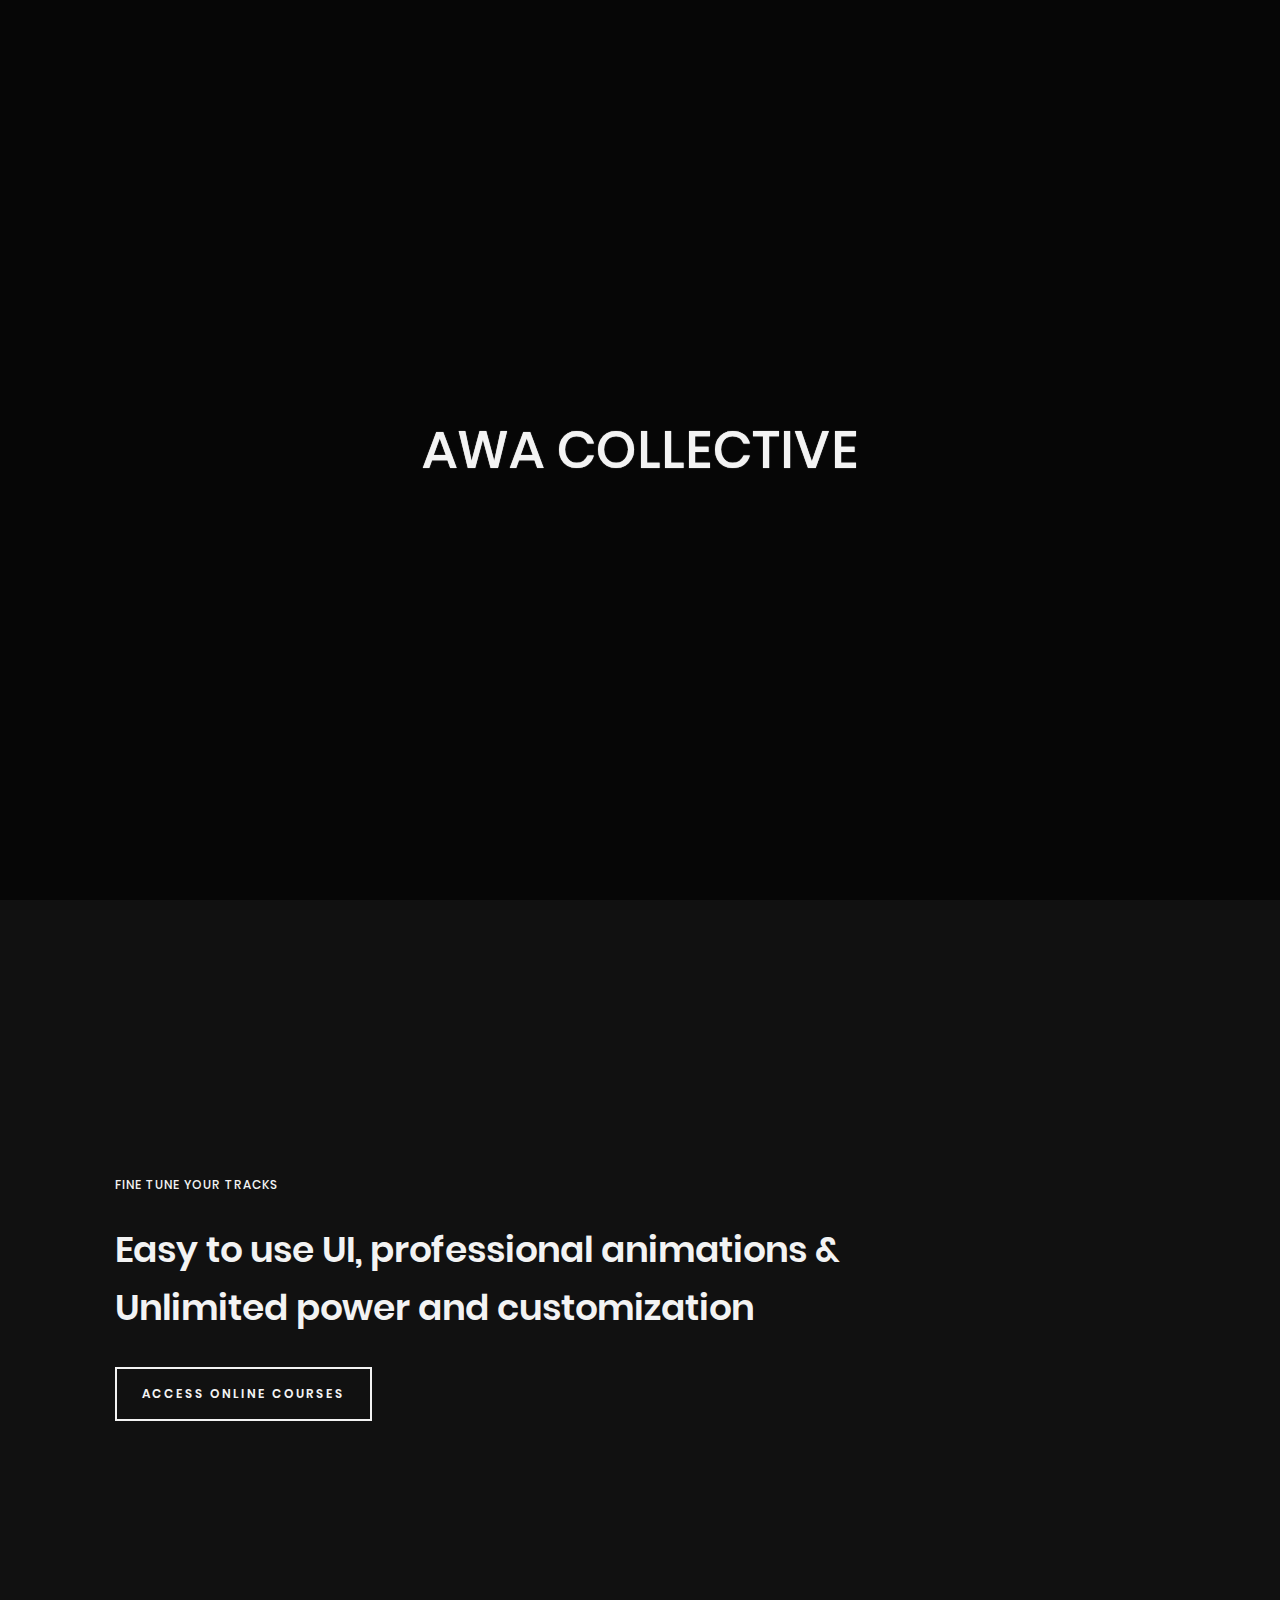
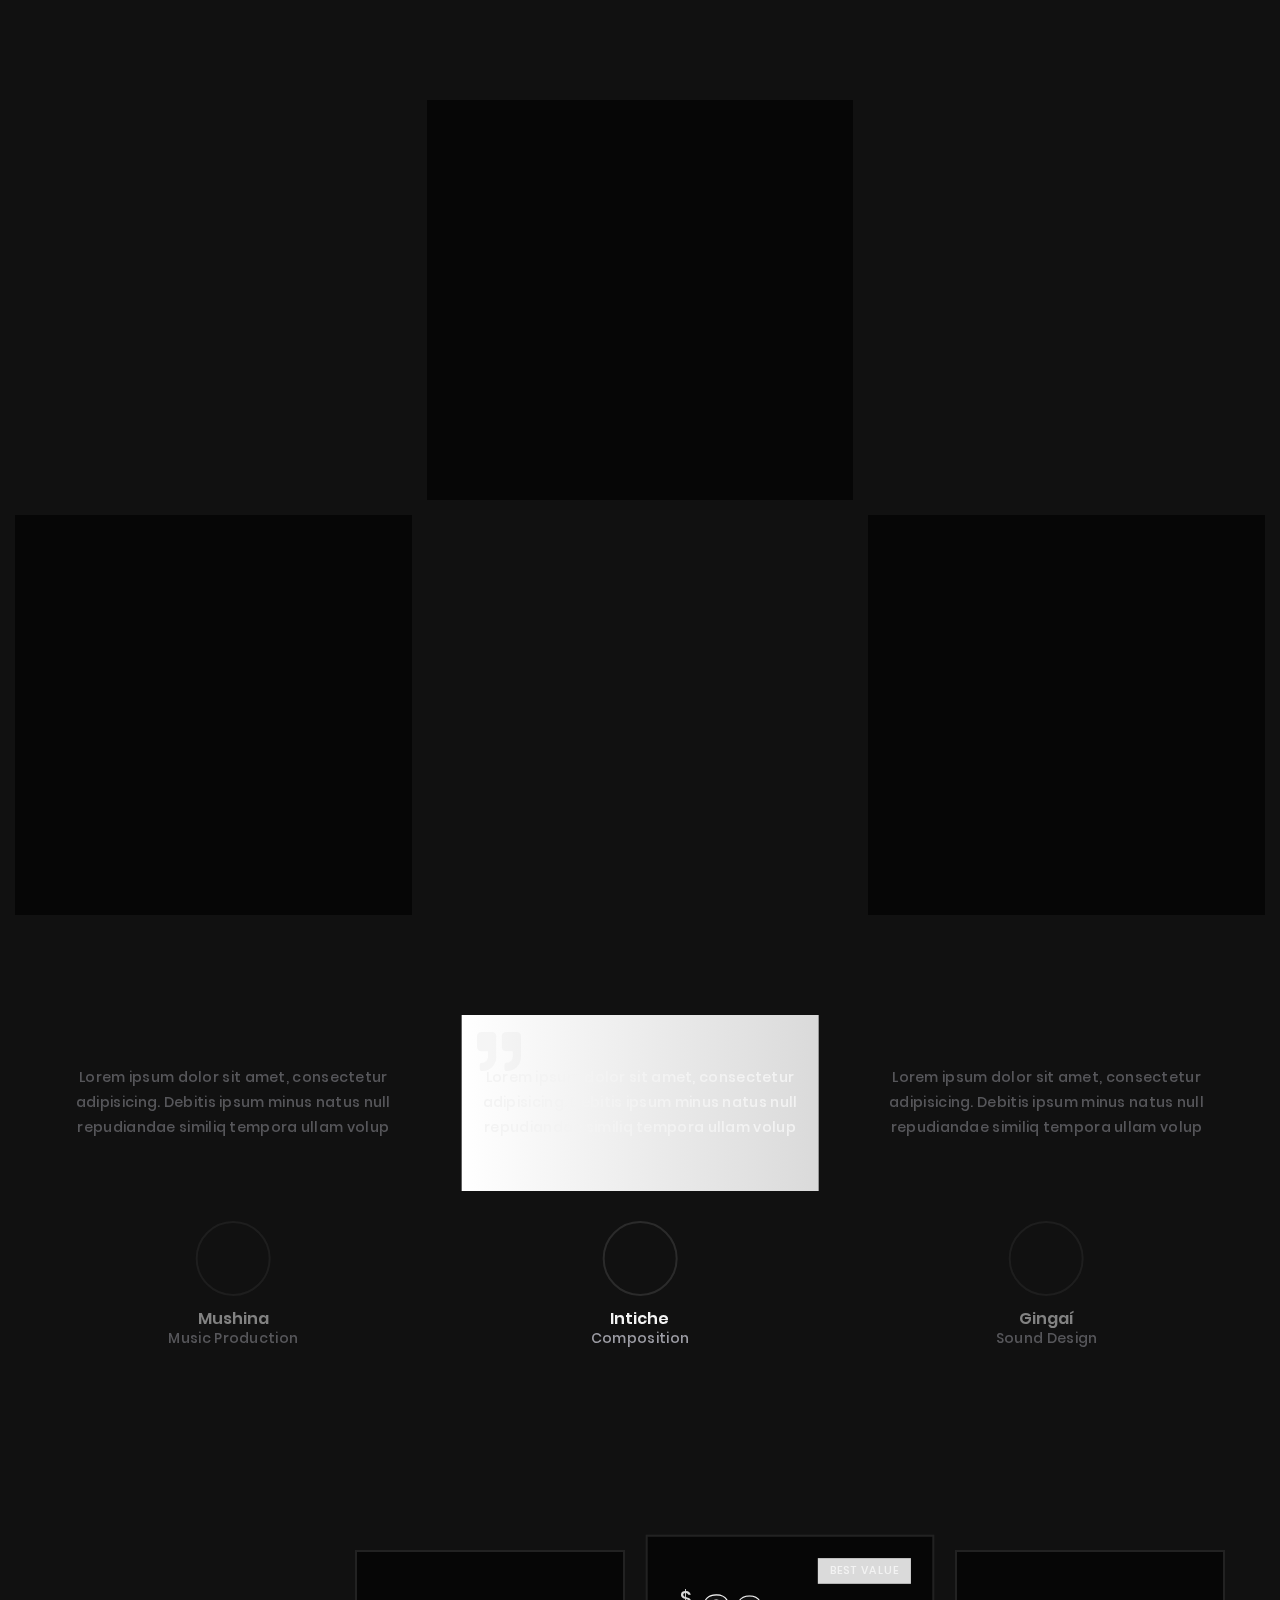
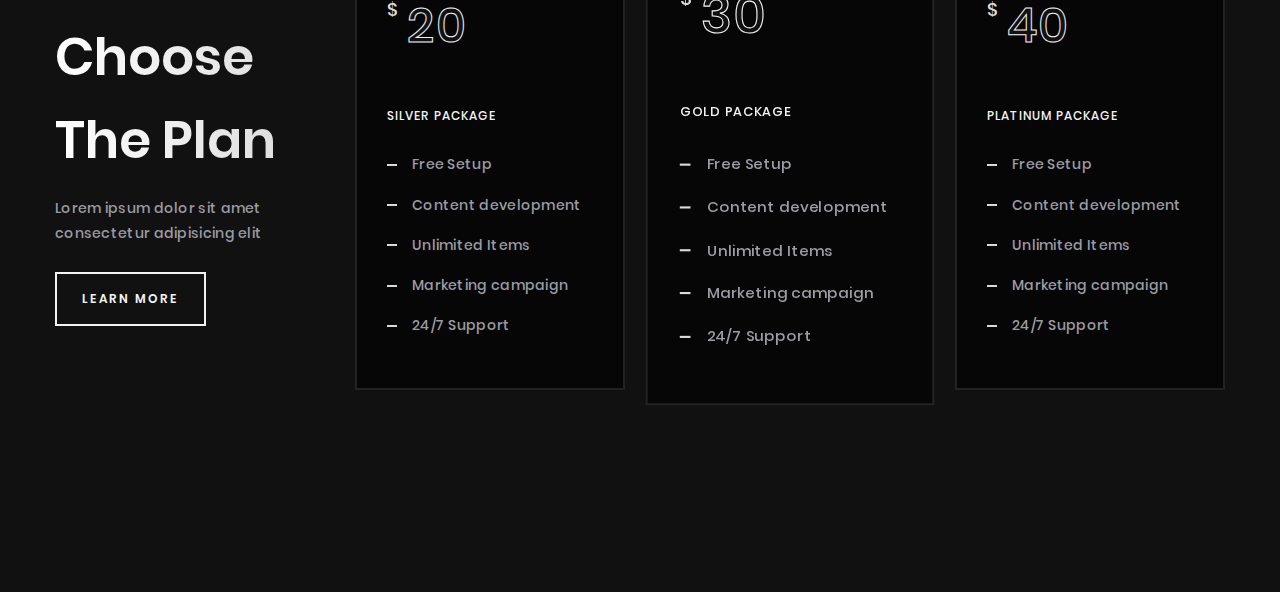
==== commit 296f13e4: "changed name to AWA Collective" ====
--- a/about.html
+++ b/about.html
@@ -10,7 +10,7 @@
   <meta name="mobile-web-app-capable" content="yes">
   <meta name="apple-mobile-web-app-status-bar-style" content="black-transcluent">
   <meta name="format-detection" content="telephone=no">
-  <title>PolliNation Studios</title>
+  <title>AWA Collective</title>
   <!-- Font Awesome -->
   <link rel="stylesheet" href="css/font-awesome.min.css">
   <!-- Swiper -->
@@ -37,7 +37,7 @@
   <main class="page-wrapper">
     <!-- Page Loader -->
     <div class="page-loader">
-      <p class="animate">Po<s>l</s>i Nation Studios</p>
+      <p class="animate">AWA Collective</p>
     </div>
     <!-- Cursor -->
     <div class="cursor">
@@ -1276,7 +1276,7 @@
       </div> -->
       <div class="footer-body">
         <div class="footer-body--wrapper">
-          <p>@ 2022 PolliNation Studios, All Rights Reserved</p>
+          <p>@ 2022 AWA Collective, All Rights Reserved</p>
         </div>
       </div>
     </footer>
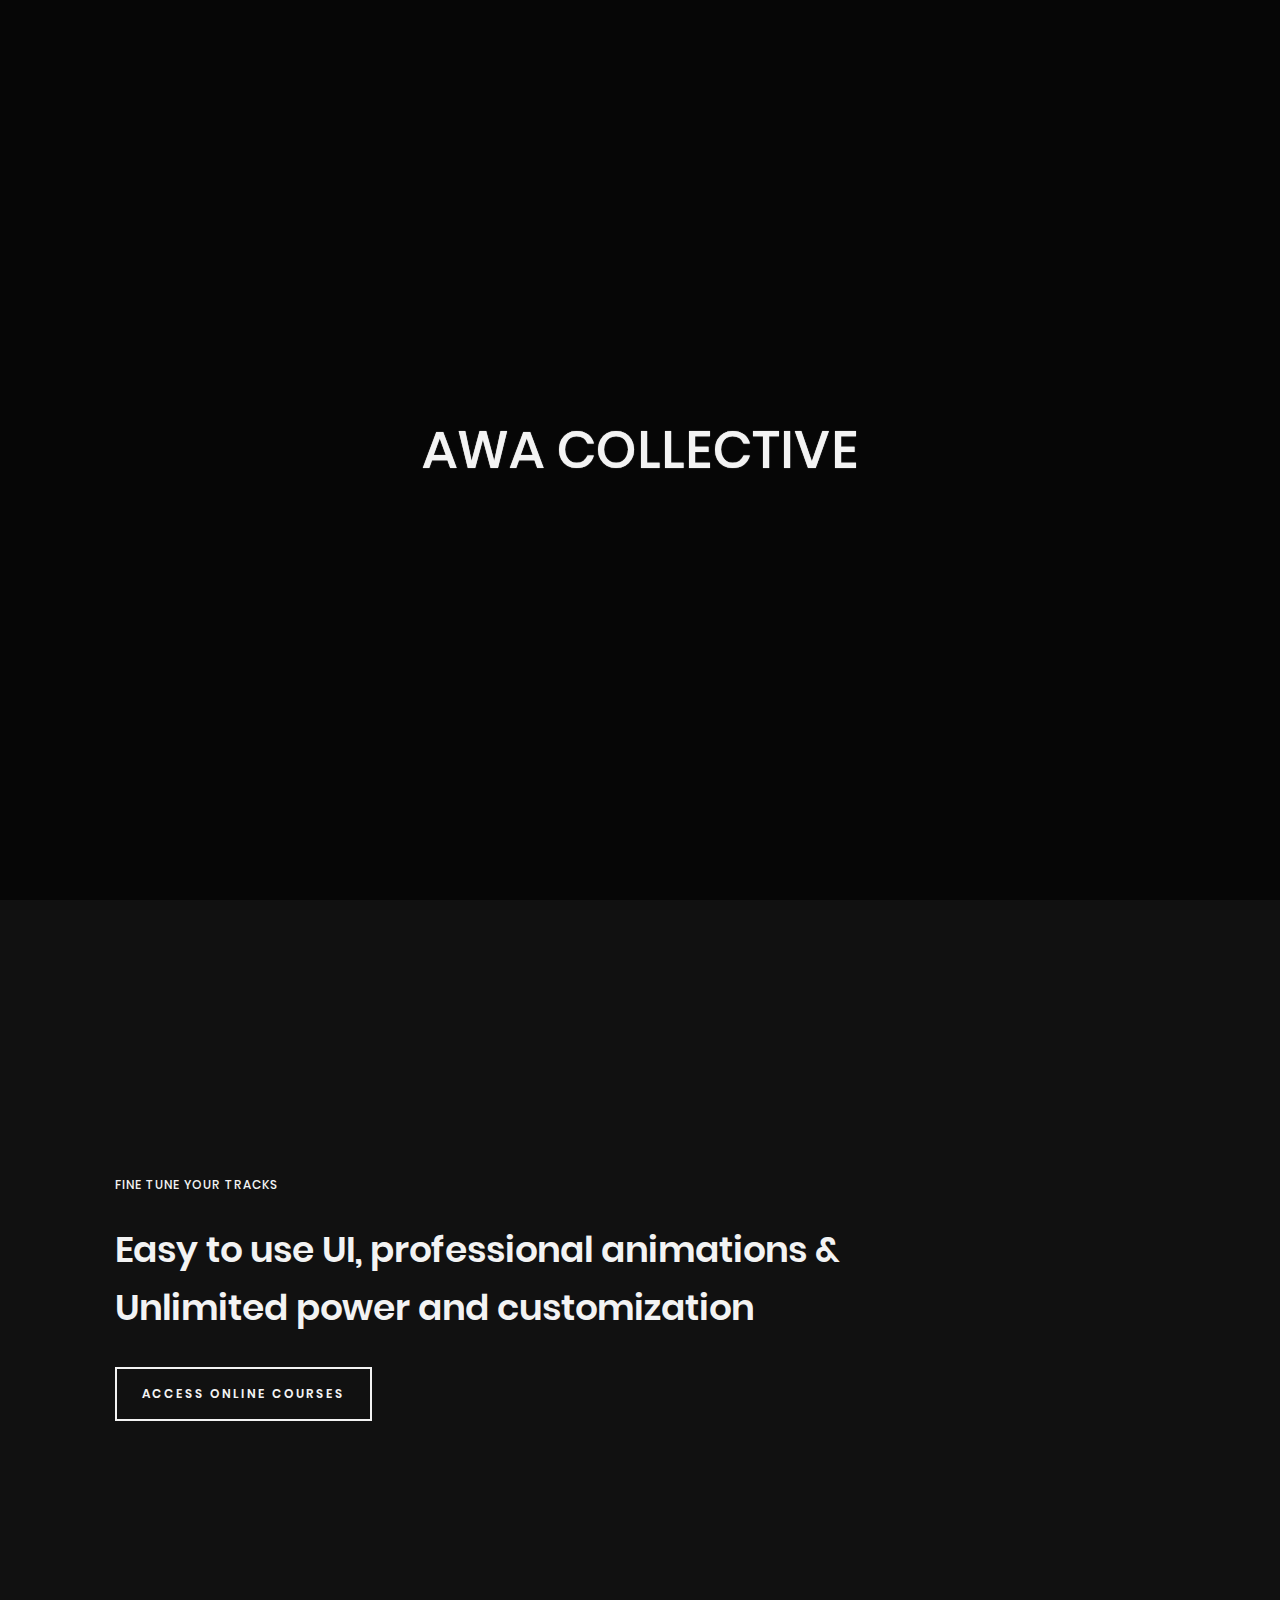
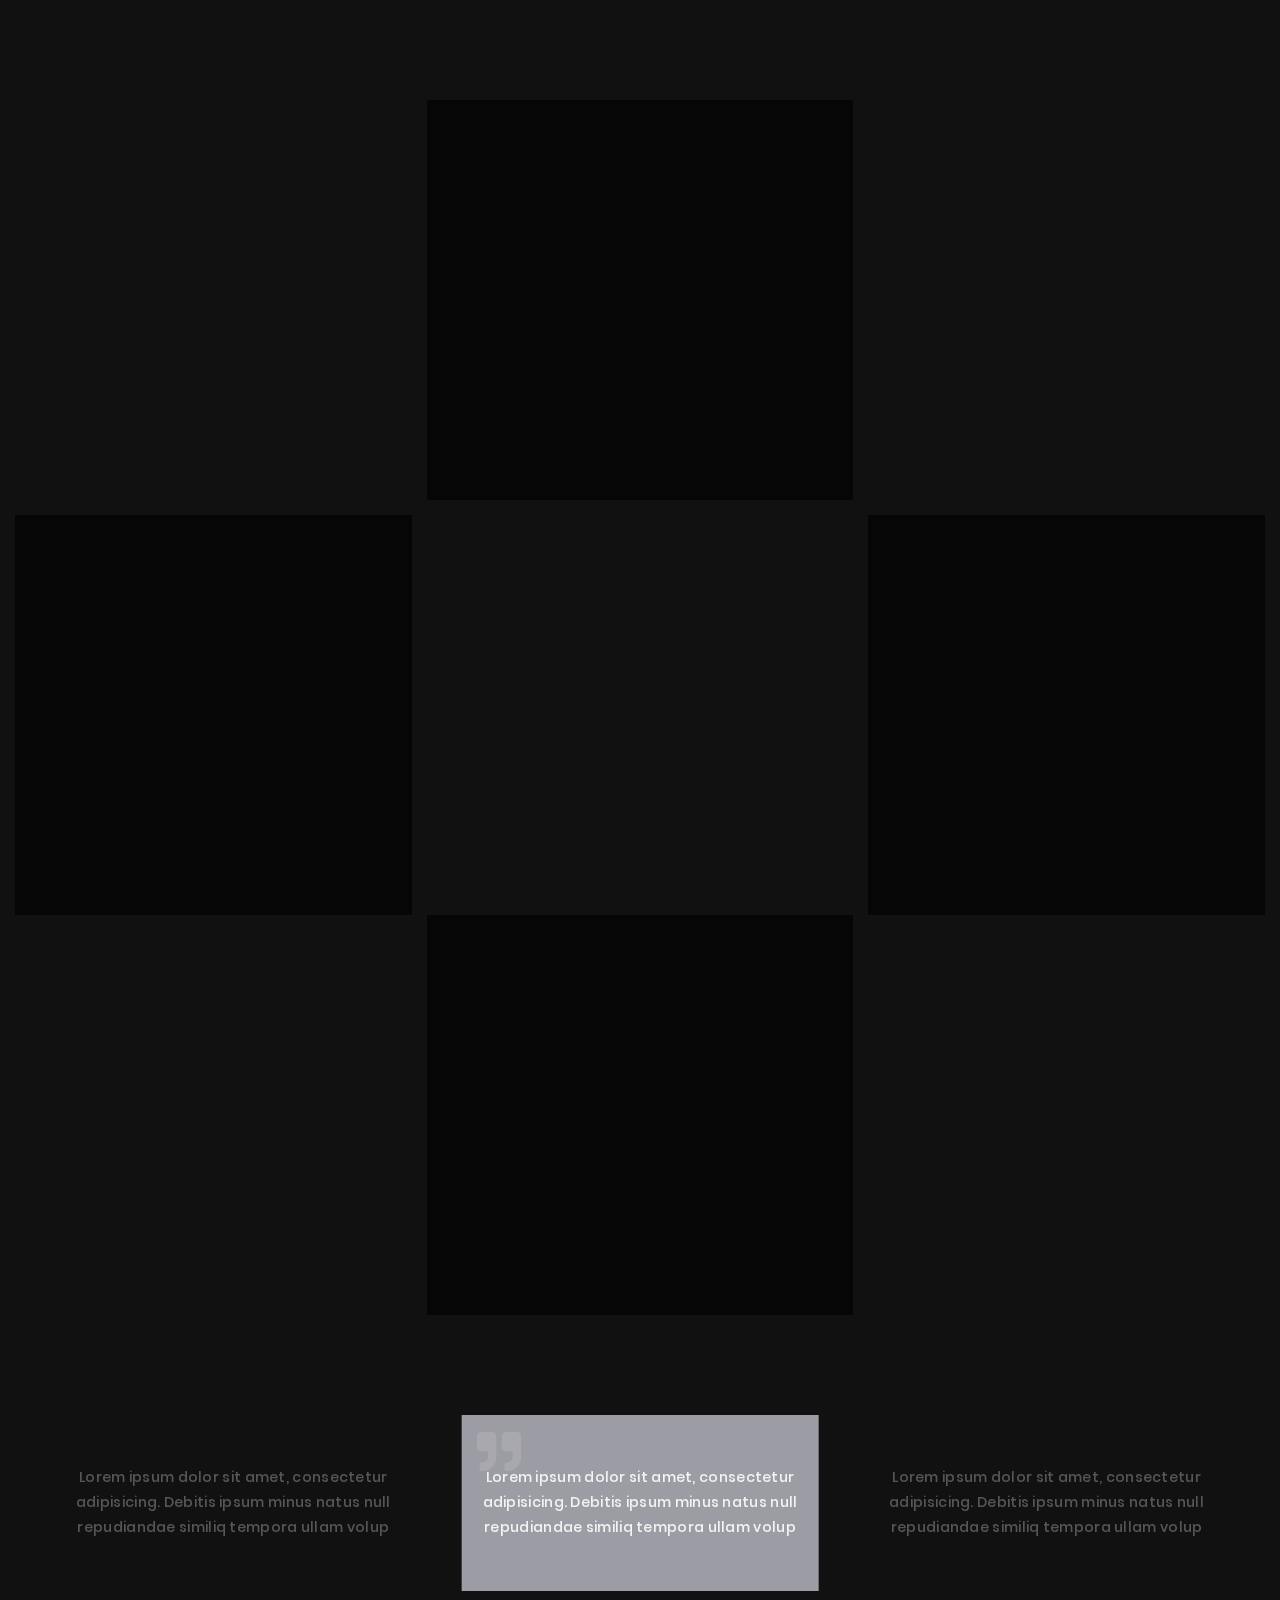
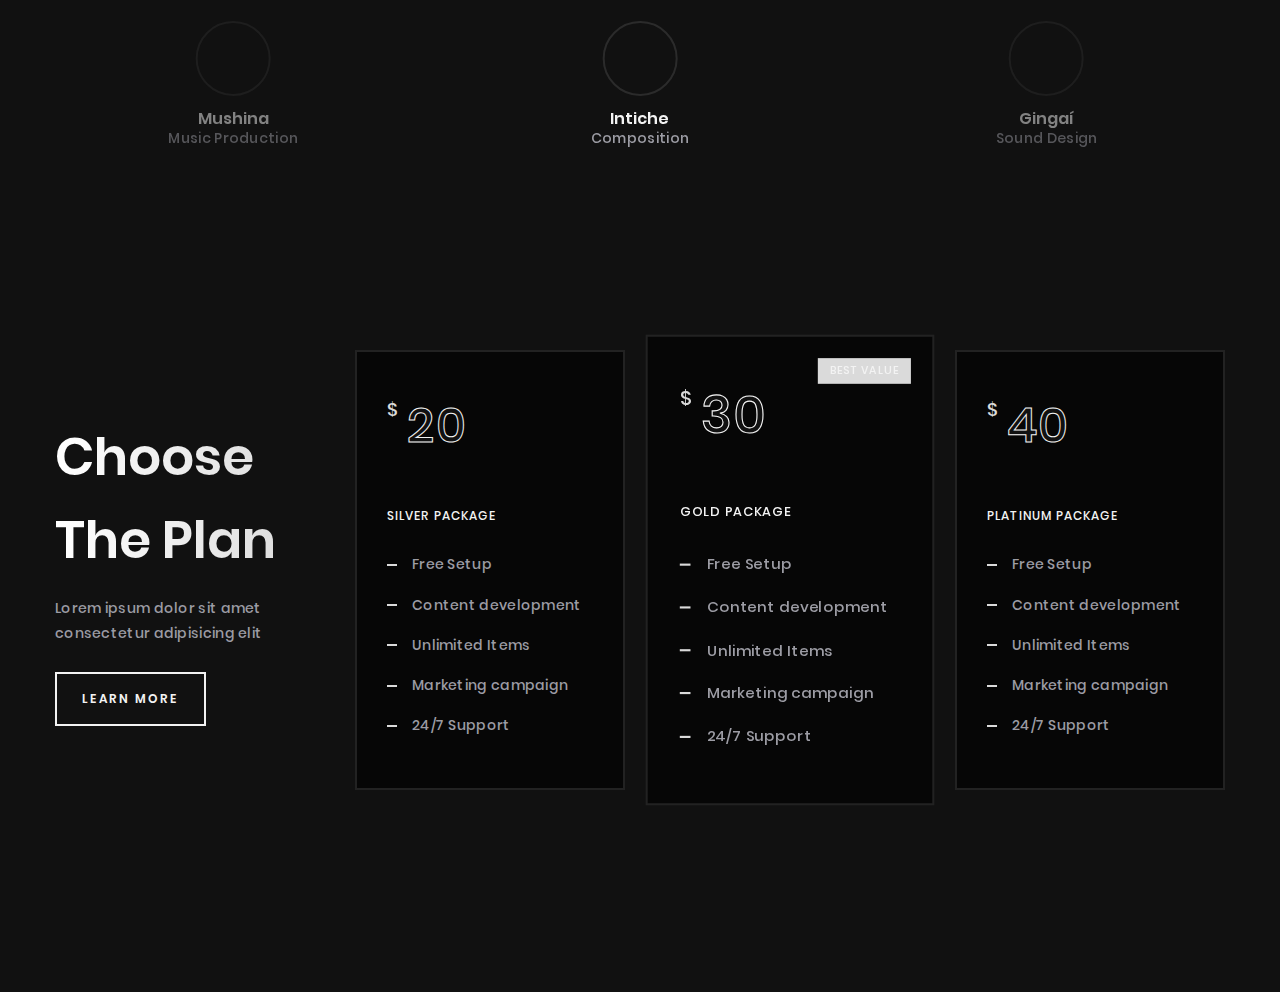
==== commit eebbde4e: "v1 almost ready" ====
--- a/about.html
+++ b/about.html
@@ -545,6 +545,34 @@
                 </div>
               </div>
             </div>
+            <div class="row">
+              <div class="col-xl-4">
+                <div class="image-wrapper bg-size-cover bg-position-center"
+                  style="background-image: url('https://static.wixstatic.com/media/e67b36_6e2a6144dbae4e78b1b3712f1353c117~mv2.jpg/v1/fill/w_1024,h_768,al_c,q_85,enc_auto/e67b36_6e2a6144dbae4e78b1b3712f1353c117~mv2.jpg')"></div>
+              </div>
+              <div class="col-xl-4 content-wrapper responsive-padding">
+                <div class="black-background">
+                  <div class="content-wrapper--content" data-aos="zoom-in" data-aos-delay="100"
+                    data-aos-anchor-placement="top-bottom" data-aos-easing="ease-in-out" data-aos-duration="700">
+                    <div class="content--number-wrapper heading-stroke">
+                      <span>04</span>
+                    </div>
+                    <div class="content--description-wrapper">
+                      <h5>Permaculture</h5>
+                      <p>Lorem ipsum dolor suscipit sit sunt ame consectetur adipisicing. Earum consect</p>
+                      <a href="blog-single.html" class="content-wrapper--link">
+                        <p>Learn more</p>
+                        <i class="fa fa-long-arrow-alt-right"></i>
+                      </a>
+                    </div>
+                  </div>
+                </div>
+              </div>
+              <div class="col-xl-4 info-banners-type-1--image-inner-wrapper">
+                <div class="image-wrapper bg-size-cover bg-position-center"
+                  style="background-image: url('https://static.wixstatic.com/media/e67b36_99efff871ff1436981b50fa97452399b~mv2.jpg/v1/fill/w_1024,h_768,al_c,q_85,enc_auto/e67b36_99efff871ff1436981b50fa97452399b~mv2.jpg')"></div>
+              </div>
+            </div>
           </div>
         </div>
       </section>
--- a/css/main.css
+++ b/css/main.css
@@ -1192,12 +1192,33 @@
     align-items: center;
     justify-content: center;
     position: relative; }
+  .four-columns-section .one-column.short {
+    height: 350px;
+  }
     @media (max-width: 1200px) {
       .four-columns-section .one-column {
         height: 400px;
+        width: 100%; }
+      .four-columns-section .one-column.hidden-mobile {
+        height: 0;
+        width: 0; } }
+    @media (max-width: 991px) {
+      .four-columns-section .one-column {
+        padding: 0 15px; } }
+  .four-columns-section .two-columns {
+    width: 50%;
+    display: flex;
+    flex-direction: column;
+    height: 250px;
+    align-items: center;
+    justify-content: center;
+    position: relative; }
+    @media (max-width: 1200px) {
+      .four-columns-section .two-columns {
+        height: 250px;
         width: 100%; } }
     @media (max-width: 991px) {
-      .four-columns-section .one-column {
+      .four-columns-section .two-columns {
         padding: 0 15px; } }
   .four-columns-section .counter {
     background-color: var(--black-color-2);
@@ -2422,7 +2443,7 @@
     .testimonials-type-2 .swiper-wrapper .swiper-slide-active {
       opacity: 1; }
       .testimonials-type-2 .swiper-wrapper .swiper-slide-active .testimonials-wrapper--review {
-        background: linear-gradient(to left, var(--primary-color-1) 0%, var(--primary-color-2) 100%); }
+        background: linear-gradient(to left, #9c9ca4 0%, #9c9ca4 100%); }
         .testimonials-type-2 .swiper-wrapper .swiper-slide-active .testimonials-wrapper--review:after {
           content: "\f10e";
           font-size: 44px;
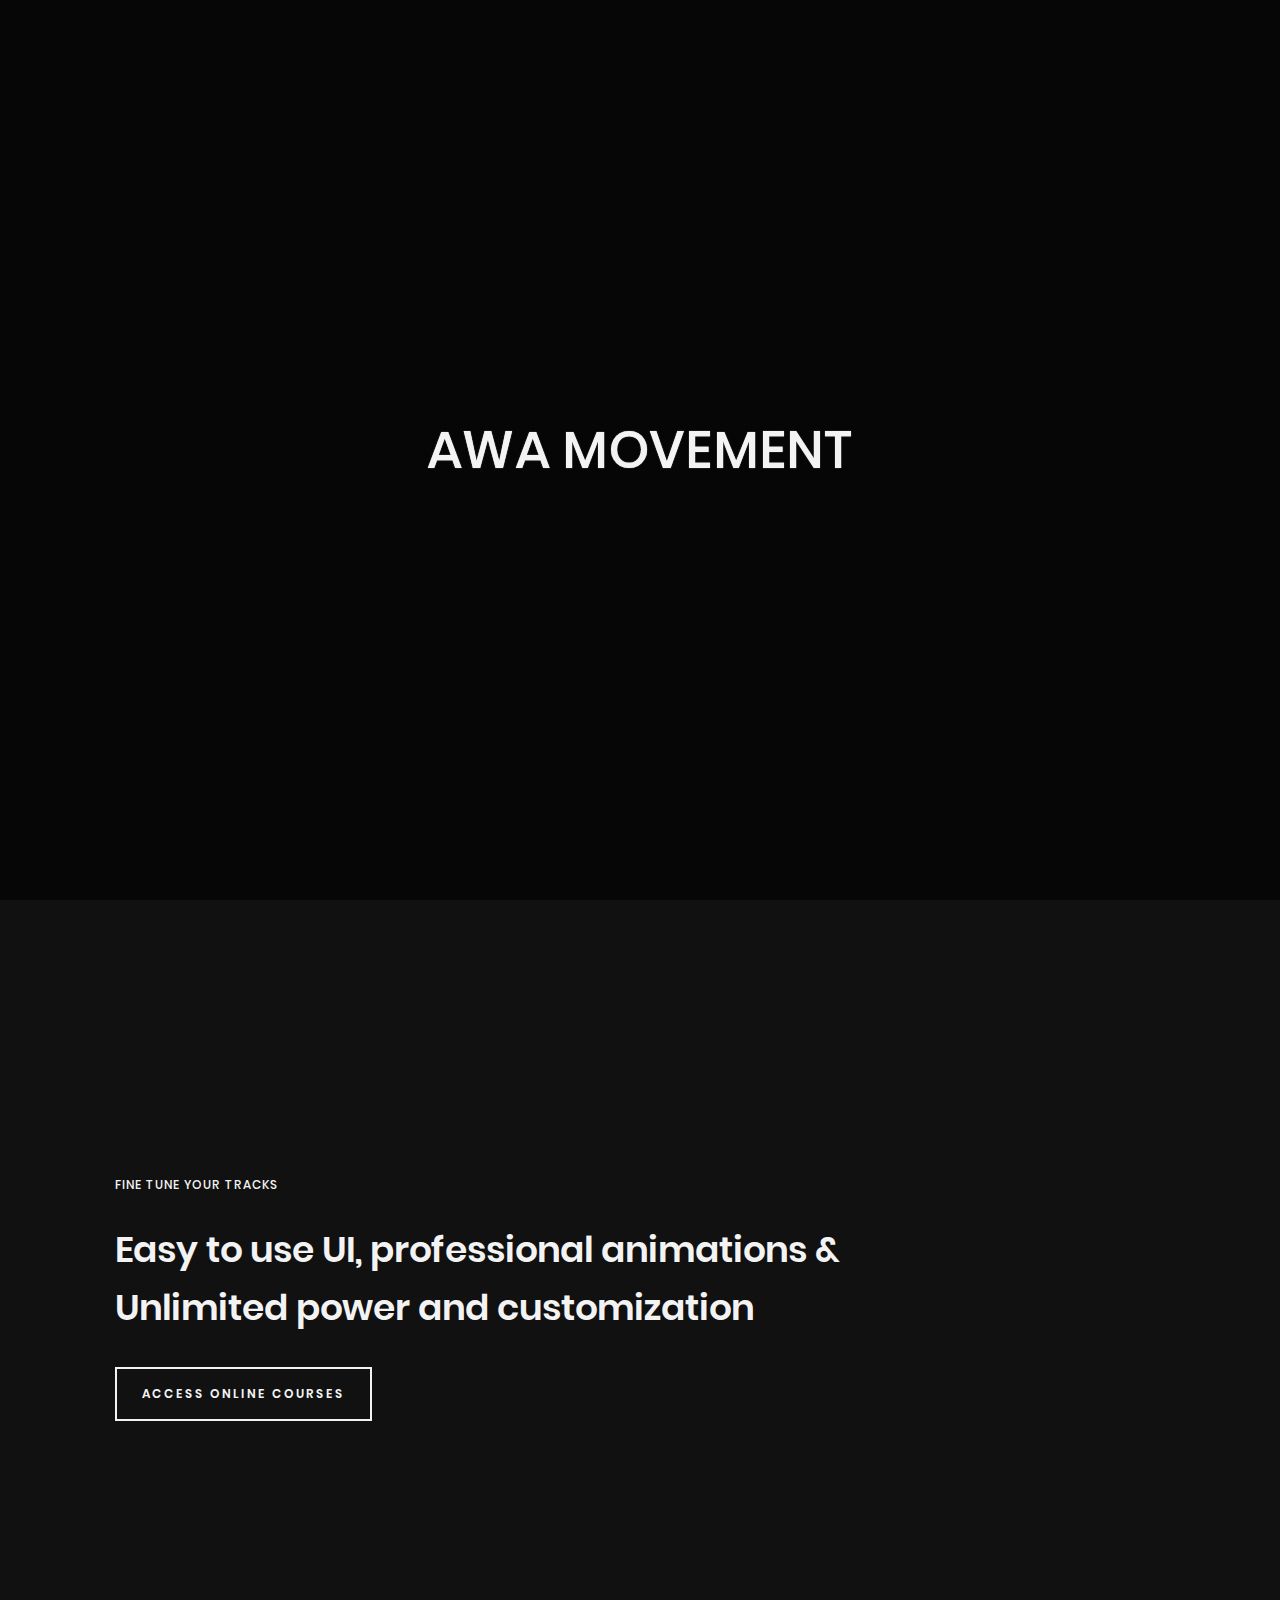
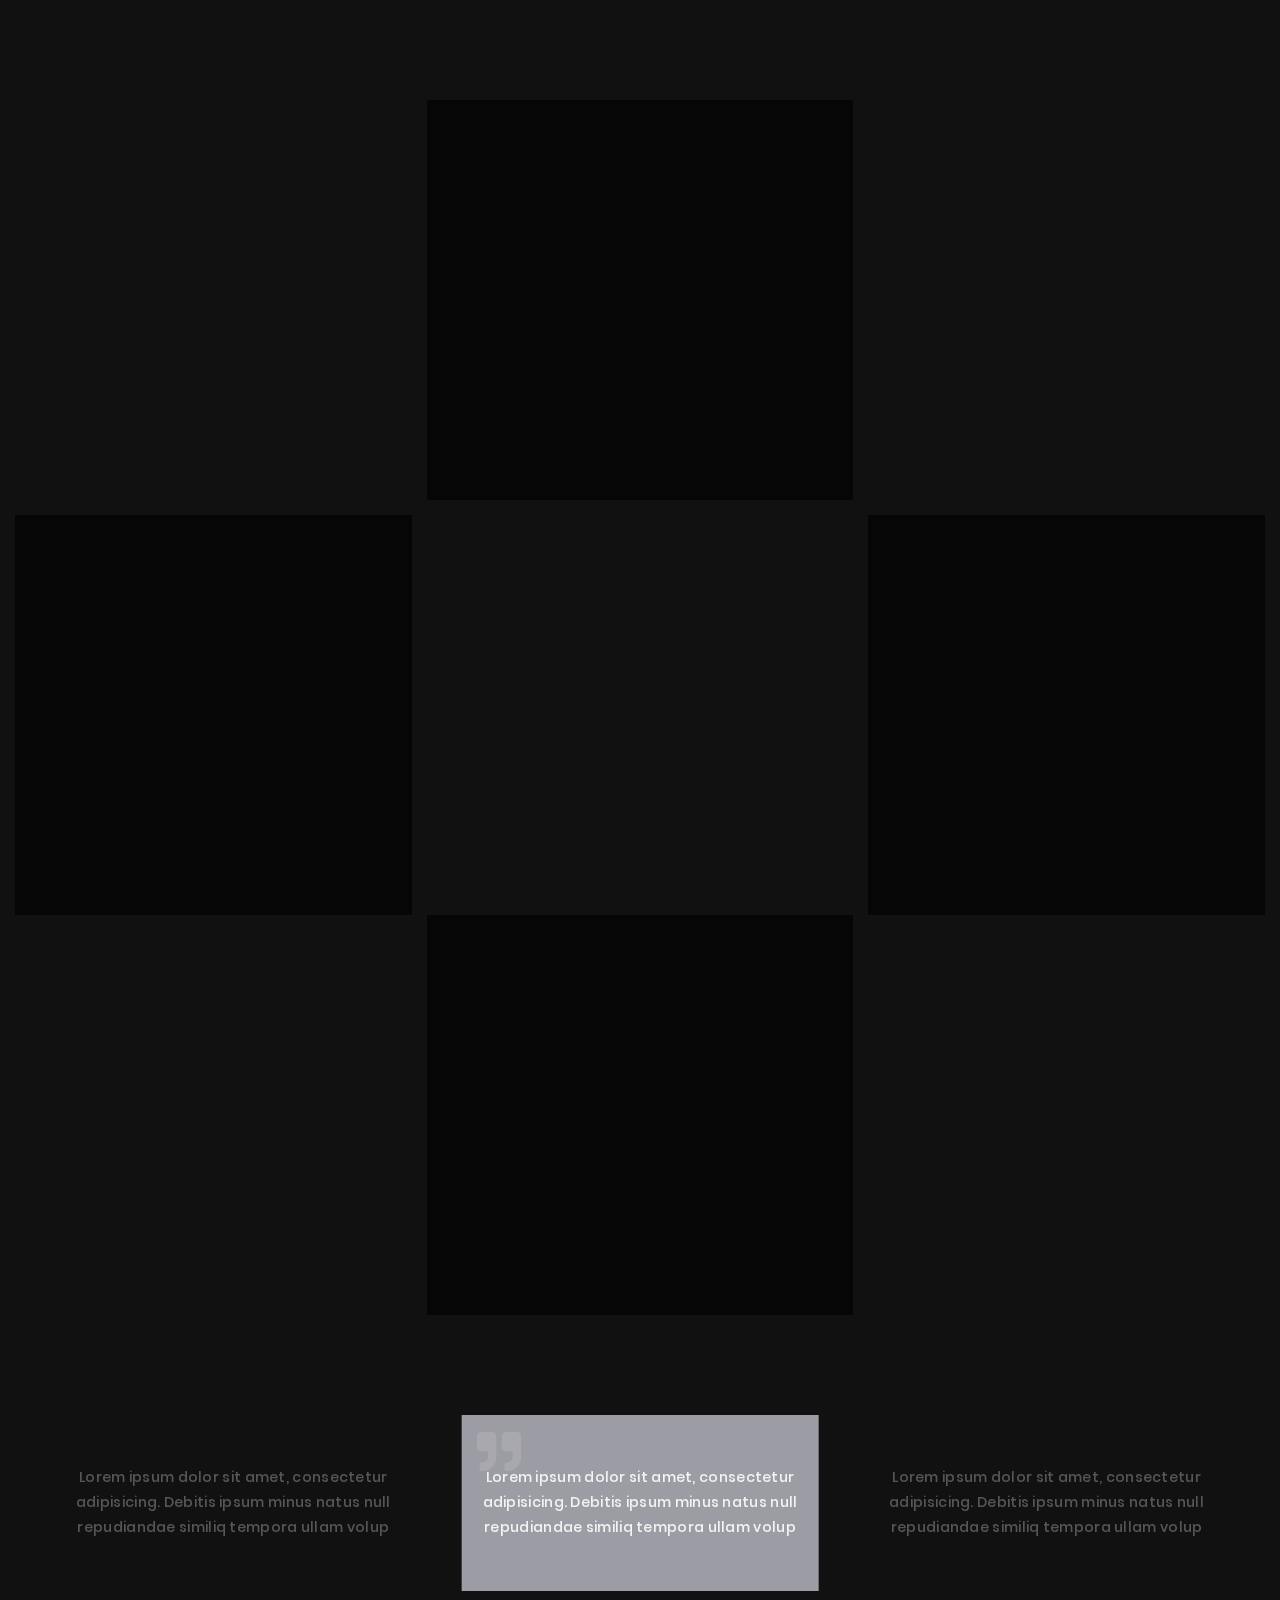
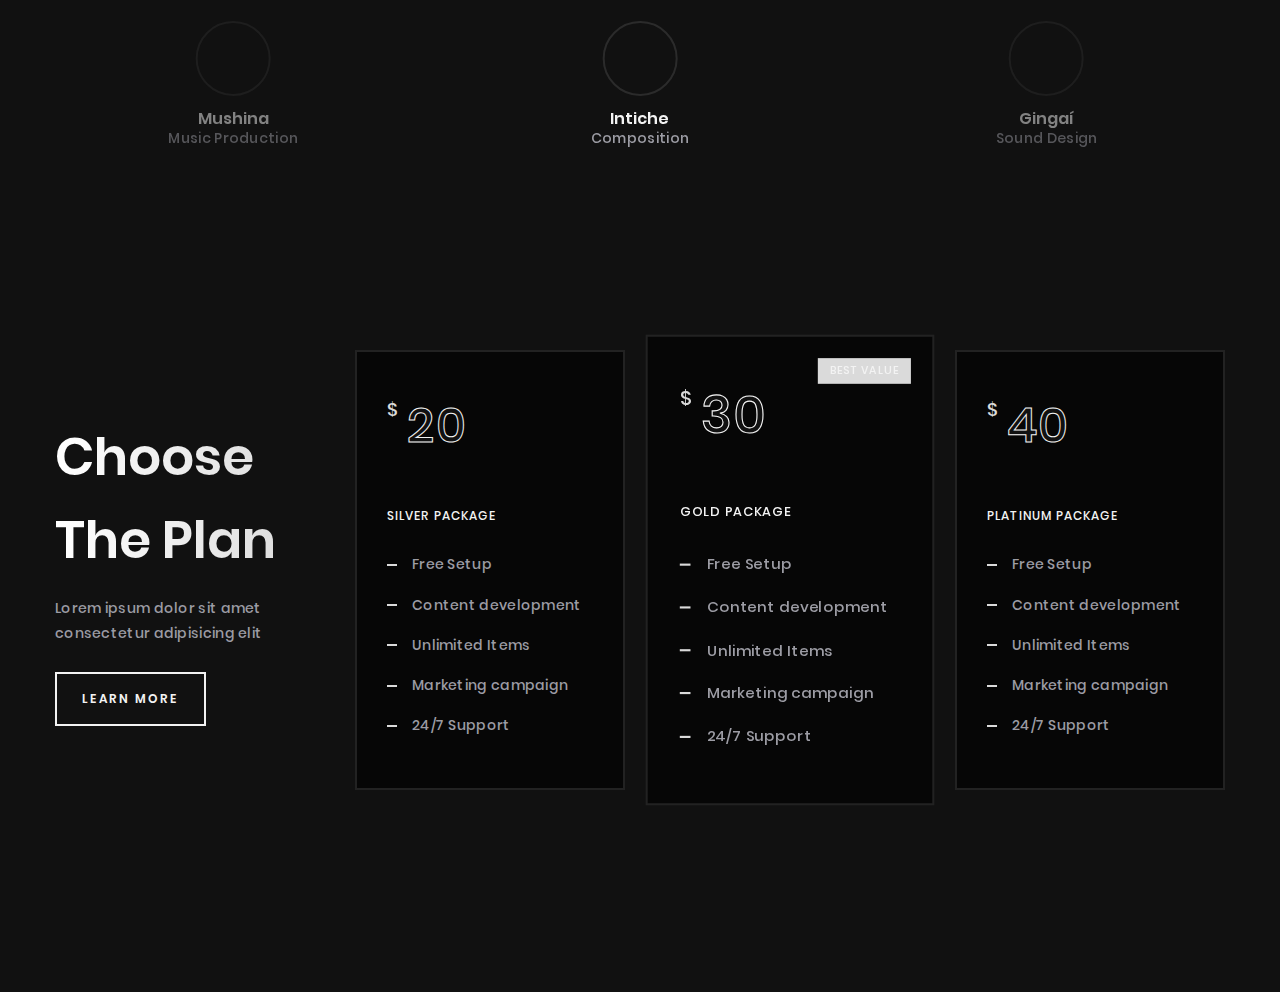
==== commit 07f5d8fb: "logo and webflow" ====
--- a/about.html
+++ b/about.html
@@ -10,7 +10,7 @@
   <meta name="mobile-web-app-capable" content="yes">
   <meta name="apple-mobile-web-app-status-bar-style" content="black-transcluent">
   <meta name="format-detection" content="telephone=no">
-  <title>AWA Collective</title>
+  <title>AWA Movement</title>
   <!-- Font Awesome -->
   <link rel="stylesheet" href="css/font-awesome.min.css">
   <!-- Swiper -->
@@ -37,7 +37,7 @@
   <main class="page-wrapper">
     <!-- Page Loader -->
     <div class="page-loader">
-      <p class="animate">AWA Collective</p>
+      <p class="animate">AWA Movement</p>
     </div>
     <!-- Cursor -->
     <div class="cursor">
@@ -51,7 +51,7 @@
         <div class="navigation-menu--logo-wrapper navigation-button">
           <a href="index.html">
             <div class="logo-wrapper--image-wrapper">
-              <img src="images/logo.png" alt="" class="img-fluid">
+              <img src="images/logo wide.png" style="filter: brightness(2)" alt="AWA Movement logo" class="img-fluid">
             </div>
           </a>
         </div>
@@ -1304,7 +1304,7 @@
       </div> -->
       <div class="footer-body">
         <div class="footer-body--wrapper">
-          <p>@ 2022 AWA Collective, All Rights Reserved</p>
+          <p>@ 2022 AWA Movement, All Rights Reserved</p>
         </div>
       </div>
     </footer>
--- a/css/main.css
+++ b/css/main.css
@@ -298,6 +298,19 @@
     --black-color-1: #111111;
     --black-color-2: #060606;
     --primary-border-color: rgba(152, 152, 152, 0.2); }
+
+    /* :root {
+      --primary-color-1: #111111;
+      --primary-color-2: #060606;
+      --white-color-1: #111111;
+      --white-color-2: #060606;
+      --selection-background: #080808;
+      --selection-color: #f3f3f3;
+      --primary-font-color: #9c9ca4;
+      --primary-font: 'Poppins';
+      --black-color-1: #f3f3f3;
+      --black-color-2: #dadada;
+      --primary-border-color: rgba(152, 152, 152, 0.2); } */
 
 body {
   line-height: 1.8;
@@ -1126,6 +1139,10 @@
 .portfolio-metro-section {
   padding: 30px 7.5px 7.5px 7.5px; }
 
+.clients-slider {
+  padding-bottom: 15px;
+}
+
 .clients-slider .clients-slider--clients-wrapper {
   height: 100%; }
 
@@ -1748,19 +1765,19 @@
         opacity: 0;
         transition: all .5s ease; }
         .portfolio-slider-type-1 .portfolio-item .portfolio-item--content-wrapper .content-wrapper--box-tilt .box-tilt--title {
-          /* color: var(--white-color-1); */
-          color: #677EDA;
+          color: var(--black-color-1);
+          /* color: #677EDA; */
           margin-bottom: 5px; }
         .portfolio-slider-type-1 .portfolio-item .portfolio-item--content-wrapper .content-wrapper--box-tilt .box-tilt--tag {
-          color: #6E5FBE;
+          /* color: #6E5FBE; */
           display: flex;
           align-items: center;
           line-height: 1;
-          /* color: var(--white-color-1); */
+          color: var(--black-color-1);
          }
           .portfolio-slider-type-1 .portfolio-item .portfolio-item--content-wrapper .content-wrapper--box-tilt .box-tilt--tag span {
             font-size: 10px;
-            color: var(--white-color-2);
+            color: var(--black-color-2);
             margin: 0 10px; }
     .portfolio-slider-type-1 .portfolio-item:after {
       content: ' ';
@@ -2350,7 +2367,7 @@
       transform: scale(1.1); }
 
 .testimonials-slider-type-1 {
-  background-color: var(--primary-color-1);
+  /* background-color: var(--primary-color-1); */
   padding: 0 50px;
   position: relative;
   z-index: 10; }
@@ -3908,8 +3925,8 @@
     display: block;
     width: 100%;
     height: 100%;
-    /* background: linear-gradient(to left, var(--primary-color-1) 0%, var(--primary-color-2) 100%); */
-    background: linear-gradient(to left, #677EDA 0%, transparent 100%);
+    background: linear-gradient(to left, var(--primary-color-1) 0%, var(--primary-color-2) 100%);
+    /* background: linear-gradient(to left, #677EDA 0%, transparent 100%); */
     transition: all .4s ease-in-out;
     position: absolute;
     top: 0;
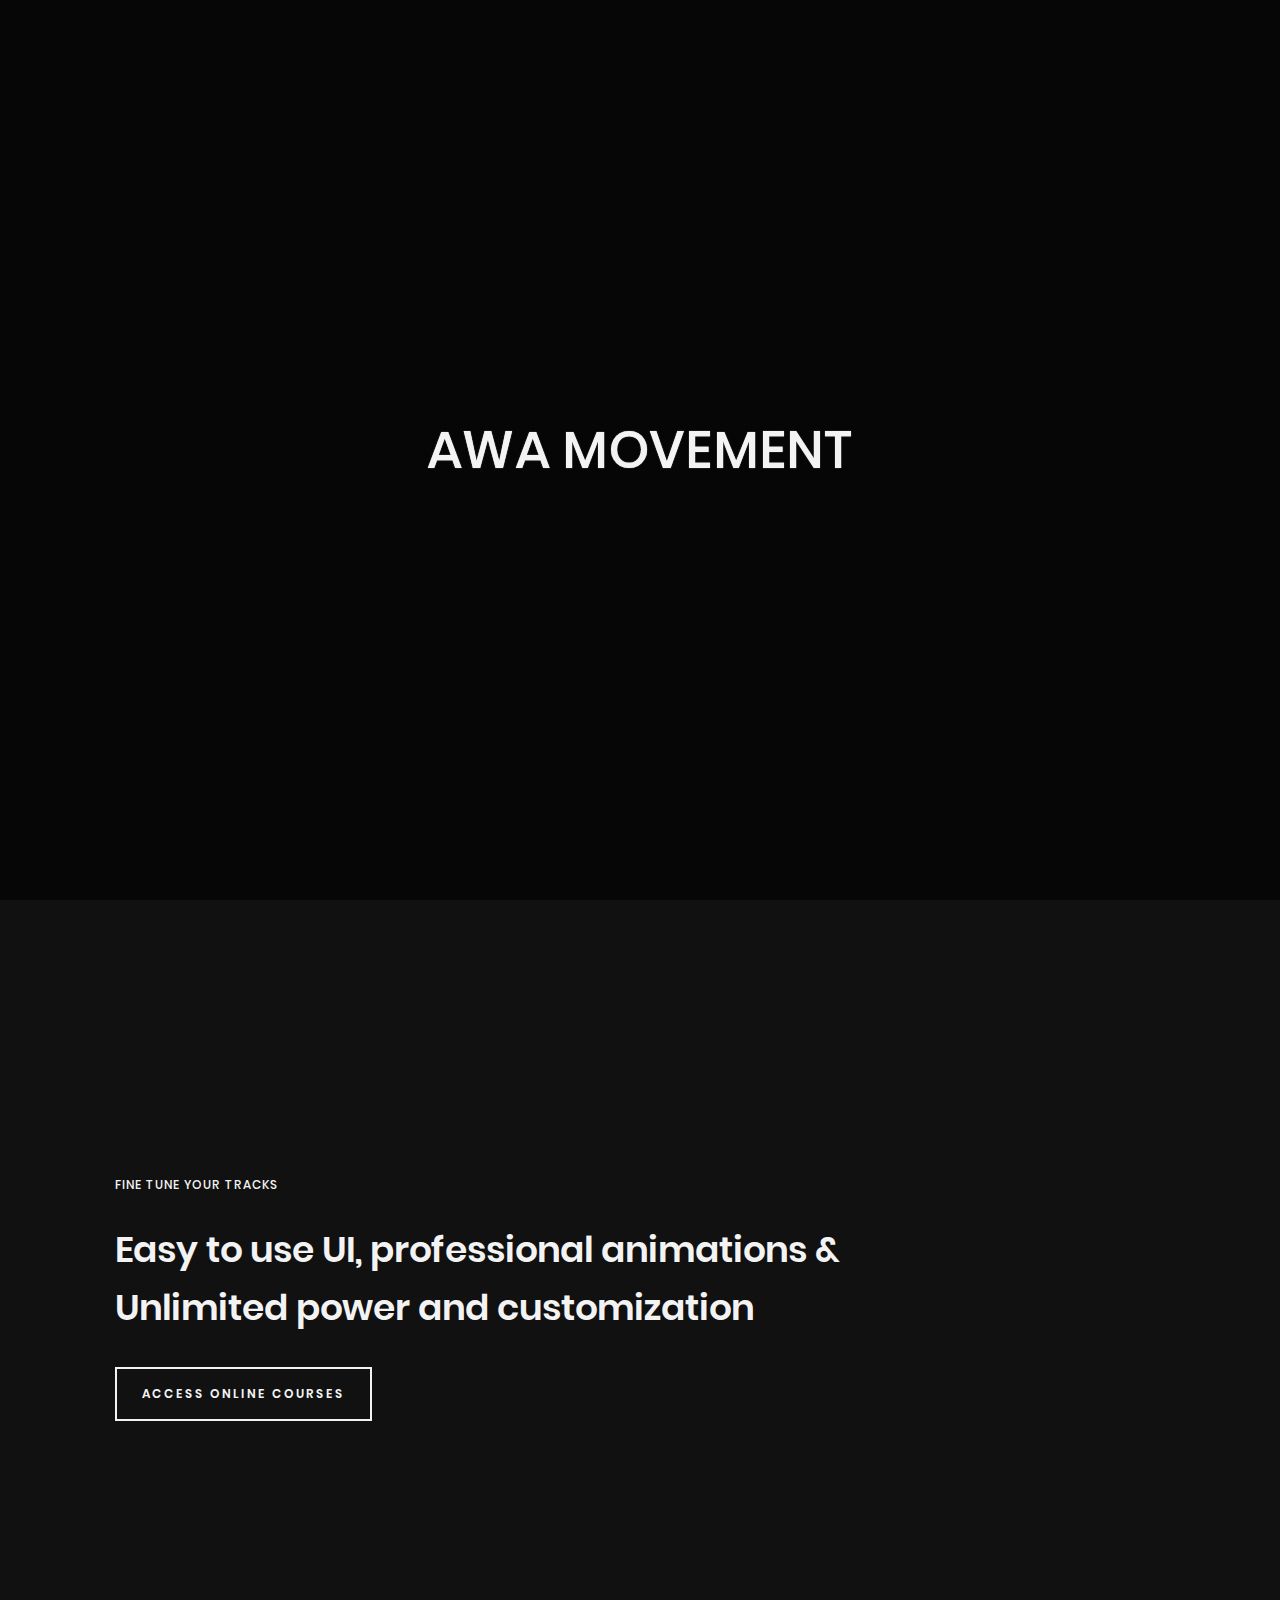
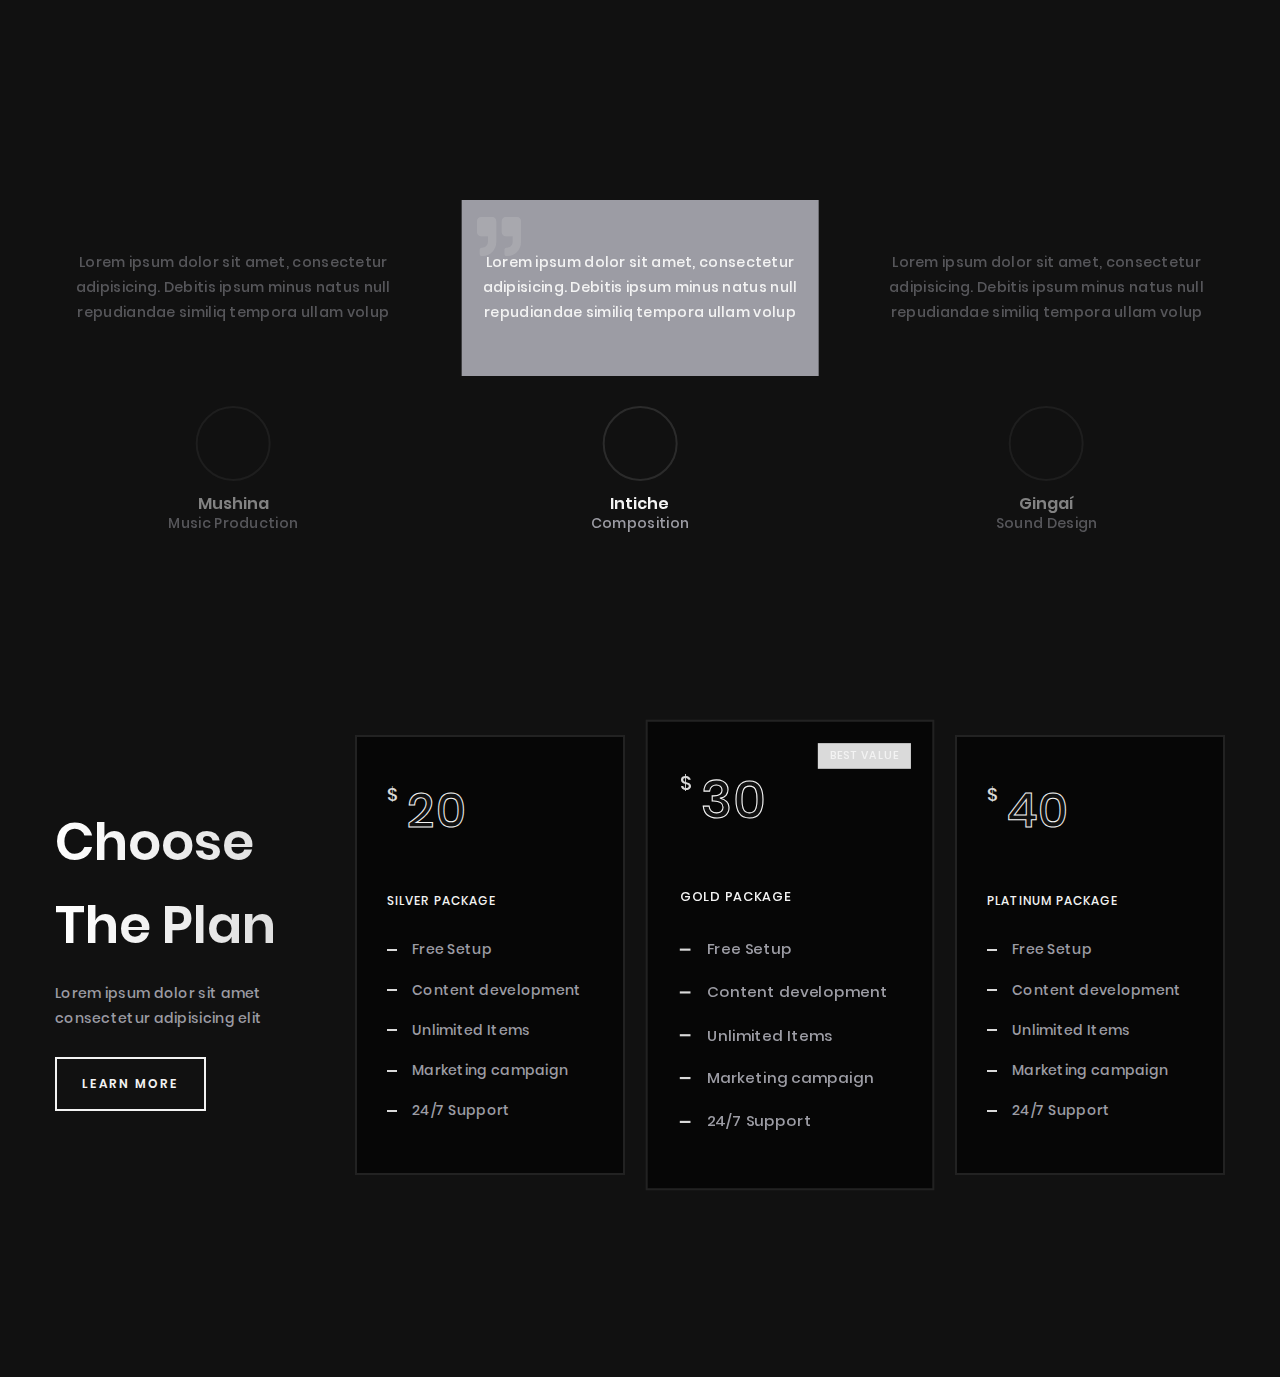
==== commit 87991116: "new pics and layout" ====
--- a/about.html
+++ b/about.html
@@ -134,7 +134,7 @@
       <!-- Main Menu-->
       <div
         class="navigation-menu--inner-wrapper bg-size-cover bg-position-center bg-attachment-fixed overlay black-overlay"
-        style="background-image: url('images/DSCF8916.jpg'); background-size: auto; background-repeat: repeat;">
+        style="background-image: url('images/menu/bg.jpg'); background-size: auto; background-repeat: repeat;">
         <div class="inner-wrapper--menu-wrapper">
           <ul class="menu-wrapper--menu-list active-window">
             <li class="menu-item"><a href="index.html">Home</a></li>
@@ -444,6 +444,7 @@
           <div class="swiper-button-next-about"></div>
         </div>
       </header>
+
       <!-- About quote -->
       <section class="about-section large-section">
         <div class="container">
@@ -459,118 +460,13 @@
                       <h3>Easy to use UI, professional animations & Unlimited power and customization</h3>
                     </div>
                     <div class="button-wrapper">
-                      <a class="button btn-type-2" href="index.html">Access online courses</a>
+                      <a class="button btn-type-2" href="course.html">Access online courses</a>
                     </div>
                   </div>
                 </div>
                 <div class="inner-wrapper--image-wrapper bg-size-cover bg-position-center"
                   style="background-image: url('https://cdn.discordapp.com/attachments/931262092617584670/946848247920615484/DSCF8947.jpg')">
                 </div>
-              </div>
-            </div>
-          </div>
-        </div>
-      </section>
-      <!-- Info Banners-->
-      <section class="info-banners-section">
-        <div class="info-banners-type-1">
-          <div class="container-fluid">
-            <div class="row">
-              <div class="col-xl-4">
-                <div class="image-wrapper bg-size-cover bg-position-center"
-                  style="background-image: url('https://static.wixstatic.com/media/e67b36_6e2a6144dbae4e78b1b3712f1353c117~mv2.jpg/v1/fill/w_1024,h_768,al_c,q_85,enc_auto/e67b36_6e2a6144dbae4e78b1b3712f1353c117~mv2.jpg')"></div>
-              </div>
-              <div class="col-xl-4 content-wrapper responsive-padding">
-                <div class="black-background">
-                  <div class="content-wrapper--content" data-aos="zoom-in" data-aos-delay="100"
-                    data-aos-anchor-placement="top-bottom" data-aos-easing="ease-in-out" data-aos-duration="700">
-                    <div class="content--number-wrapper heading-stroke">
-                      <span>01</span>
-                    </div>
-                    <div class="content--description-wrapper">
-                      <h5>Conscious Gatherings</h5>
-                      <p>Lorem ipsum dolor suscipit sit sunt ame consectetur adipisicing. Earum consect</p>
-                      <a href="blog-single.html" class="content-wrapper--link">
-                        <p>Learn more</p>
-                        <i class="fa fa-long-arrow-alt-right"></i>
-                      </a>
-                    </div>
-                  </div>
-                </div>
-              </div>
-              <div class="col-xl-4 info-banners-type-1--image-inner-wrapper">
-                <div class="image-wrapper bg-size-cover bg-position-center"
-                  style="background-image: url('https://static.wixstatic.com/media/e67b36_99efff871ff1436981b50fa97452399b~mv2.jpg/v1/fill/w_1024,h_768,al_c,q_85,enc_auto/e67b36_99efff871ff1436981b50fa97452399b~mv2.jpg')"></div>
-              </div>
-            </div>
-            <div class="row second-row">
-              <div class="col-xl-4 content-wrapper">
-                <div class="black-background">
-                  <div class="content-wrapper--content" data-aos="zoom-in" data-aos-delay="250"
-                    data-aos-anchor-placement="top-bottom" data-aos-easing="ease-in-out" data-aos-duration="700">
-                    <div class="content--number-wrapper heading-stroke">
-                      <span>02</span>
-                    </div>
-                    <div class="content--description-wrapper">
-                      <h5>Music Retreats</h5>
-                      <p>Lorem ipsum dolor suscipit sit sunt ame consectetur adipisicing. Earum consect</p>
-                      <a href="blog-single.html" class="content-wrapper--link">
-                        <p>Learn more</p>
-                        <i class="fa fa-long-arrow-alt-right"></i>
-                      </a>
-                    </div>
-                  </div>
-                </div>
-              </div>
-              <div class="col-xl-4 responsive-padding">
-                <div class="image-wrapper bg-size-cover bg-position-center"
-                  style="background-image: url('https://static.wixstatic.com/media/e67b36_7b329c564df14a1da469c50195173c81~mv2.jpg/v1/fill/w_1024,h_768,al_c,q_85,enc_auto/e67b36_7b329c564df14a1da469c50195173c81~mv2.jpg')"></div>
-              </div>
-              <div class="col-xl-4 content-wrapper">
-                <div class="black-background">
-                  <div class="content-wrapper--content" data-aos="zoom-in" data-aos-delay="350"
-                    data-aos-anchor-placement="top-bottom" data-aos-easing="ease-in-out" data-aos-duration="700">
-                    <div class="content--number-wrapper heading-stroke">
-                      <span>03</span>
-                    </div>
-                    <div class="content--description-wrapper">
-                      <h5>Ecstatic Dance</h5>
-                      <p>Lorem ipsum dolor suscipit sit sunt ame consectetur adipisicing. Earum consect</p>
-                      <a href="blog-single.html" class="content-wrapper--link">
-                        <p>Learn more</p>
-                        <i class="fa fa-long-arrow-alt-right"></i>
-                      </a>
-                    </div>
-                  </div>
-                </div>
-              </div>
-            </div>
-            <div class="row">
-              <div class="col-xl-4">
-                <div class="image-wrapper bg-size-cover bg-position-center"
-                  style="background-image: url('https://static.wixstatic.com/media/e67b36_6e2a6144dbae4e78b1b3712f1353c117~mv2.jpg/v1/fill/w_1024,h_768,al_c,q_85,enc_auto/e67b36_6e2a6144dbae4e78b1b3712f1353c117~mv2.jpg')"></div>
-              </div>
-              <div class="col-xl-4 content-wrapper responsive-padding">
-                <div class="black-background">
-                  <div class="content-wrapper--content" data-aos="zoom-in" data-aos-delay="100"
-                    data-aos-anchor-placement="top-bottom" data-aos-easing="ease-in-out" data-aos-duration="700">
-                    <div class="content--number-wrapper heading-stroke">
-                      <span>04</span>
-                    </div>
-                    <div class="content--description-wrapper">
-                      <h5>Permaculture</h5>
-                      <p>Lorem ipsum dolor suscipit sit sunt ame consectetur adipisicing. Earum consect</p>
-                      <a href="blog-single.html" class="content-wrapper--link">
-                        <p>Learn more</p>
-                        <i class="fa fa-long-arrow-alt-right"></i>
-                      </a>
-                    </div>
-                  </div>
-                </div>
-              </div>
-              <div class="col-xl-4 info-banners-type-1--image-inner-wrapper">
-                <div class="image-wrapper bg-size-cover bg-position-center"
-                  style="background-image: url('https://static.wixstatic.com/media/e67b36_99efff871ff1436981b50fa97452399b~mv2.jpg/v1/fill/w_1024,h_768,al_c,q_85,enc_auto/e67b36_99efff871ff1436981b50fa97452399b~mv2.jpg')"></div>
               </div>
             </div>
           </div>
--- a/css/main.css
+++ b/css/main.css
@@ -215,6 +215,12 @@
       opacity: .45;
       background: url(https://www.agamirecords.org/v2/black-noise.gif) repeat;
   }
+
+  @media (max-width: 500px) {
+  .hidden-mobile {
+    display: none
+  }
+}
 
 
 /*
@@ -2769,7 +2775,7 @@
             letter-spacing: 1px; } }
     .tabs-type-1 .tabs-wrapper--header-wrapper .header-wrapper--header .header--underline-fill {
       height: 2px;
-      background-color: var(--primary-color-1);
+      background-color: var(--primary-font-color);
       position: absolute;
       bottom: -2px;
       z-index: 1; }
